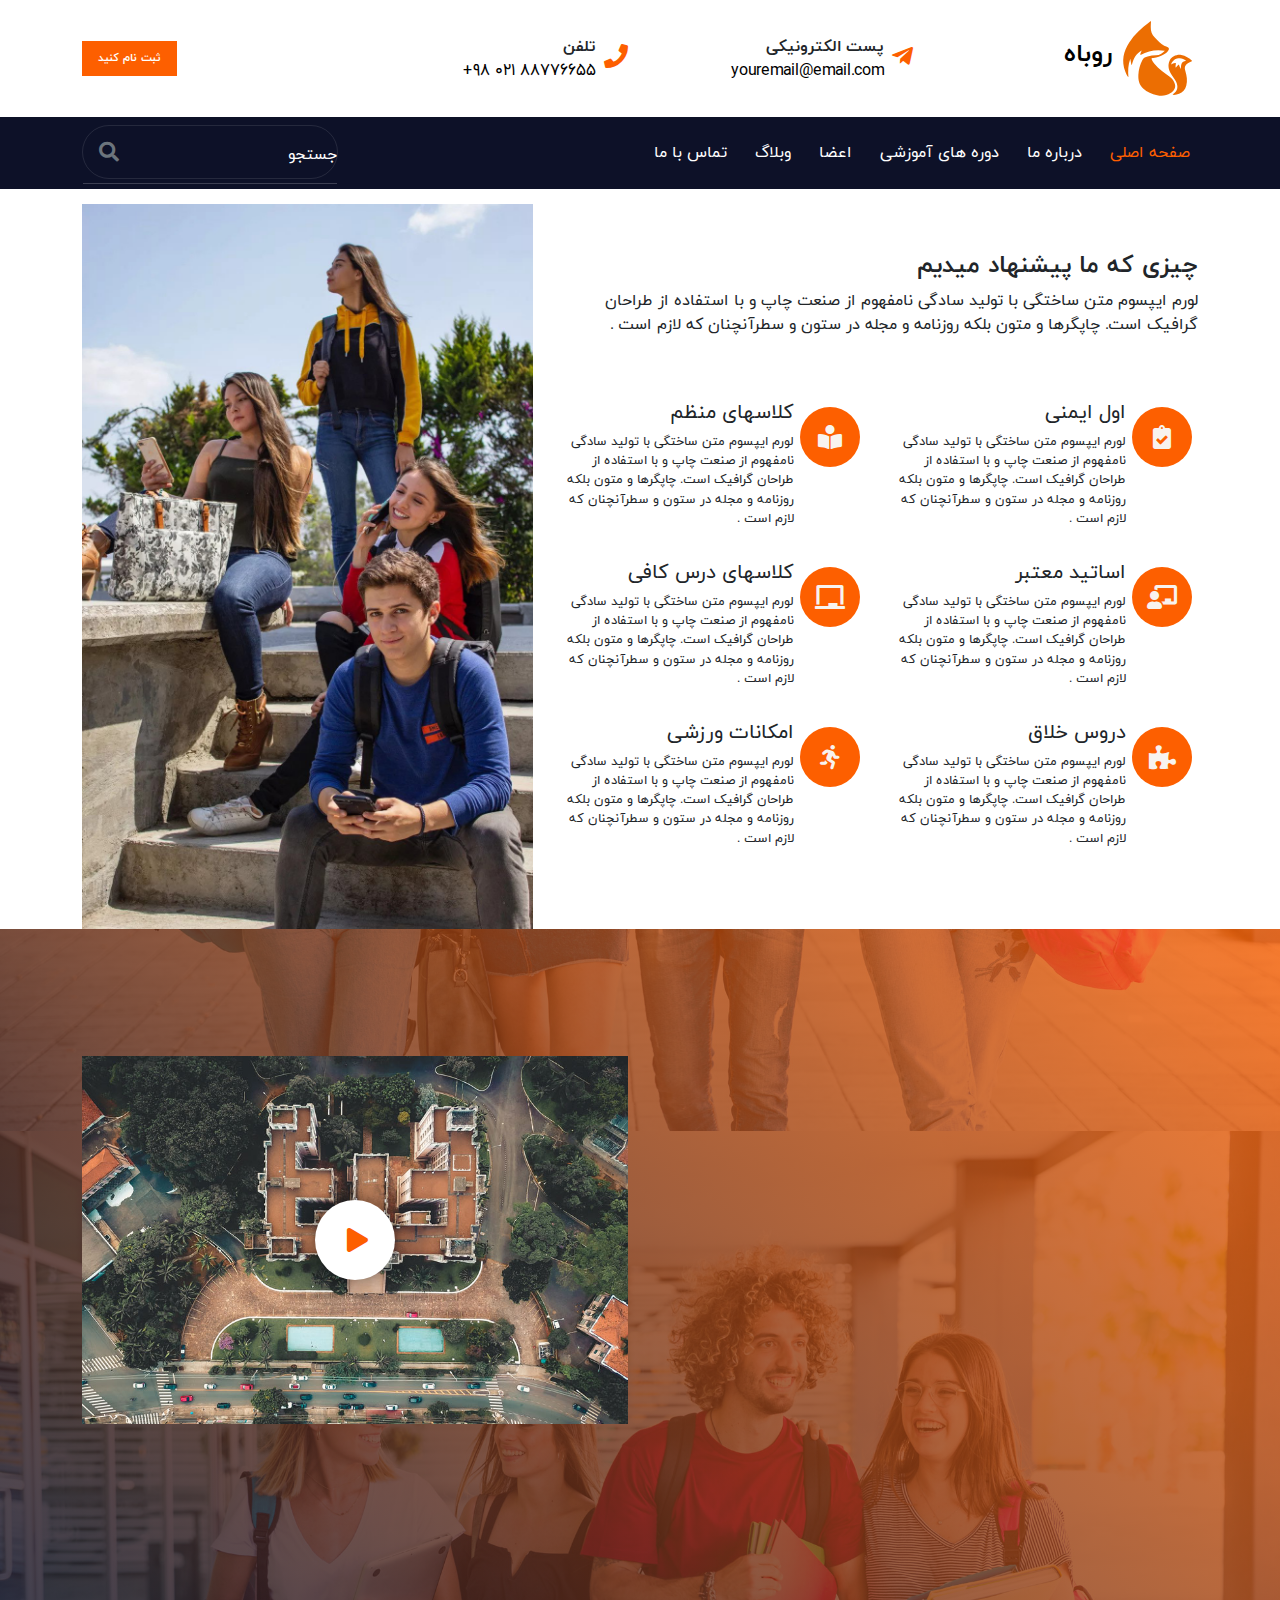
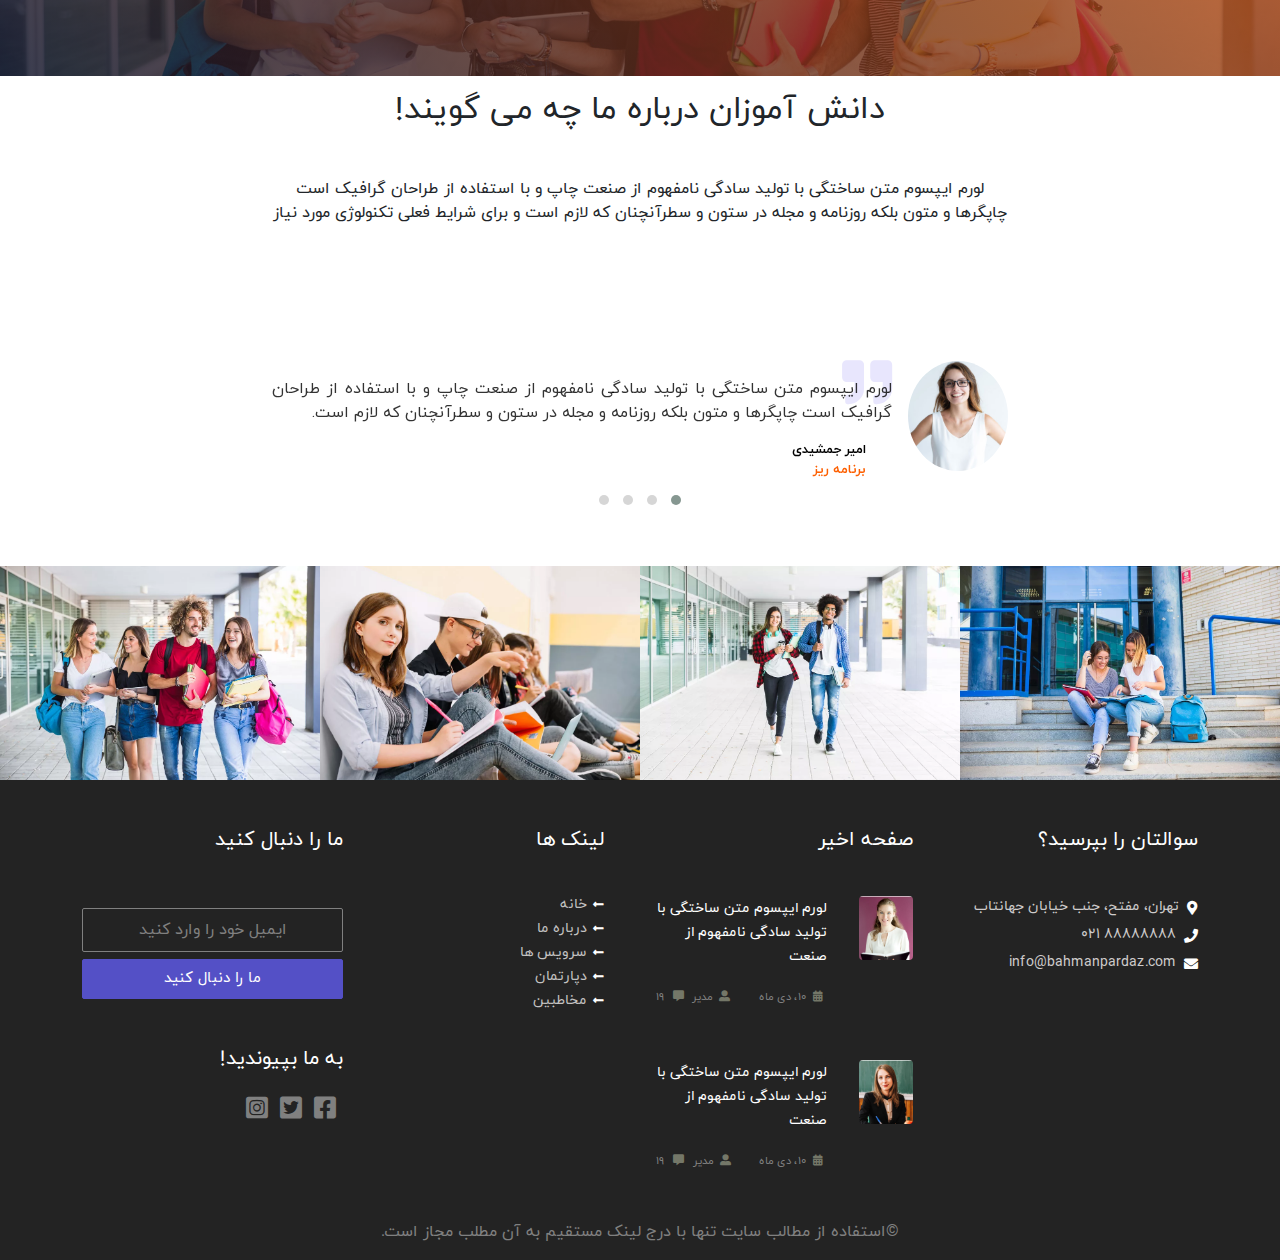
==== about.html @ 6e57fccf "add about page file" ====
<!DOCTYPE html>
<html lang="fa" dir="rtl">
<head>
    <meta charset="UTF-8"/>
    <meta name="viewport"
          content="width=device-width, user-scalable=no, initial-scale=1.0, maximum-scale=1.0, minimum-scale=1.0"/>
    <meta http-equiv="X-UA-Compatible" content="ie=edge"/>
    <link rel="stylesheet" href="libraries/bootstrap-5.0.0-beta3-dist/css/bootstrap.rtl.min.css"/>
    <link rel="stylesheet" href="libraries/OwlCarousel2-2.3.4/docs/assets/owlcarousel/assets/owl.carousel.min.css">
    <link rel="stylesheet" href="libraries/OwlCarousel2-2.3.4/docs/assets/owlcarousel/assets/owl.theme.default.min.css">
    <link rel="stylesheet" href="libraries/fontawesome-free-5.15.3-web/css/all.min.css"/>
    <link rel="stylesheet" href="libraries/slick-1.8.1/slick/slick.css"/>
    <link rel="stylesheet" href="libraries/slick-1.8.1/slick/slick-theme.css"/>
    <link rel="stylesheet" href="css/pages/default-style.css"/>
    <link rel="stylesheet" href="css/pages/front-page-style.css"/>

    <title>قالب روباه</title>
</head>
<body>
    <!--header section-->
<header class="header-section">
    <div class="container-md">
        <div class="row align-items-center">
            <div class="col-lg-3 my-3">
                <div class="site-logo">
                    <a href="#"><img src="img/header/logo.svg" alt="روباه" width="80px" height="80px"/>
                        <span>روباه</span>
                    </a>
                </div>
            </div>
            <div class="col-sm-4 col-lg-3 my-1 my-sm-3">
                <div class="email-address">
                    <div class="d-flex align-items-center">
                        <div class="item-icon">
                            <i class="fab fa-telegram-plane"></i>
                        </div>
                        <div class="item-text ms-2">
                            <div class="title">پست الکترونیکی</div>
                            <div class="link">
                                <a href="mailto: youremail@email.com">youremail@email.com</a>
                            </div>
                        </div>
                    </div>
                </div>
            </div>
            <div class="col-sm-4 col-lg-3 my-1 my-sm-3">
                <div class="phone-number">
                    <div class="d-flex align-items-center">
                        <div class="item-icon"><i class="fas fa-phone"></i></div>
                        <div class="item-text ms-2">
                            <div class="title">تلفن</div>
                            <div class="link">
                                <a href="tel:+9802188776655">+98 021 88776655</a>
                            </div>
                        </div>
                    </div>
                </div>
            </div>
            <div class="col-sm-4 col-lg-3 my-2 text-end">
                <a href="#" class="login-btn d-inline-block">ثبت نام کنید</a>
            </div>
        </div>
    </div>
</header>
<!--navbar section-->
<section class="nav-bg">
    <nav class="navbar navbar-expand-lg navbar-dark py-3">
        <div class="container-md menu-wrapper">
            <button class="navbar-toggler" type="button" data-bs-toggle="collapse"
                    data-bs-target="#navbarSupportedContent" aria-controls="navbarSupportedContent"
                    aria-expanded="false" aria-label="Toggle navigation">
                <span class="navbar-toggler-icon"></span>
            </button>
            <div class="collapse navbar-collapse" id="navbarSupportedContent">
                <ul class="navbar-nav me-auto">
                    <li class="nav-item">
                        <a href="#" class="nav-link active">صفحه اصلی</a>
                    </li>
                    <li class="nav-item">
                        <a href="#" class="nav-link">درباره ما</a>
                    </li>
                    <li class="nav-item">
                        <a href="#" class="nav-link">دوره های آموزشی</a>
                    </li>
                    <li class="nav-item">
                        <a href="#" class="nav-link">اعضا</a>
                    </li>
                    <li class="nav-item">
                        <a href="#" class="nav-link">وبلاگ</a>
                    </li>
                    <li class="nav-item">
                        <a href="#" class="nav-link">تماس با ما</a>
                    </li>
                </ul>
            </div>
            <form action="#" class="form-box">
                <div class="d-flex">
                    <input type="search" placeholder="جستجو" class="form-control box"/>
                    <button type="submit" class="form-control btn-box">
                        <span class="fa fa-search text-muted"></span>
                    </button>
                </div>
            </form>
        </div>
    </nav>
</section>
<!--Offer section-->
<section class="container offer-section">
    <div class="row">
        <div class="col-md-7 order-1 order-md-0 d-flex flex-column justify-content-center">
            <div class="offer-detail my-5">
                <h2 class="title">چیزی که ما پیشنهاد میدیم</h2>
                <p class="text">
                    لورم ایپسوم متن ساختگی با تولید سادگی نامفهوم از صنعت چاپ و با استفاده از طراحان گرافیک است.
                    چاپگرها
                    و متون بلکه روزنامه و مجله در ستون و سطرآنچنان که لازم است .
                </p>
            </div>
            <div class="row mb-5">
                <div class="col-lg-6 mb-3">
                    <div class="offer-item d-flex">
                        <div class="
                    item-icon
                    rounded-circle
                    d-flex
                    justify-content-center
                    align-items-center
                  ">
                            <i class="fas fa-clipboard-check"></i>
                        </div>
                        <div class="text">
                            <h5 class="title">اول ایمنی</h5>
                            <p class="abstract">
                                لورم ایپسوم متن ساختگی با تولید سادگی نامفهوم از صنعت چاپ و با استفاده از طراحان
                                گرافیک
                                است. چاپگرها و متون بلکه روزنامه و مجله در ستون و سطرآنچنان که لازم است .
                            </p>
                        </div>
                    </div>
                </div>
                <div class="col-lg-6 mb-3">
                    <div class="offer-item d-flex">
                        <div class="
                    item-icon
                    rounded-circle
                    d-flex
                    justify-content-center
                    align-items-center
                  ">
                            <i class="fas fa-book-reader"></i>
                        </div>
                        <div class="text">
                            <h5 class="title"> کلاسهای منظم</h5>
                            <p class="abstract">
                                لورم ایپسوم متن ساختگی با تولید سادگی نامفهوم از صنعت چاپ و با استفاده از طراحان
                                گرافیک
                                است. چاپگرها و متون بلکه روزنامه و مجله در ستون و سطرآنچنان که لازم است .
                            </p>
                        </div>
                    </div>
                </div>
                <div class="col-lg-6 mb-3">
                    <div class="offer-item d-flex">
                        <div class="
                    item-icon
                    rounded-circle
                    d-flex
                    justify-content-center
                    align-items-center
                  ">
                            <i class="fas fa-chalkboard-teacher"></i>
                        </div>
                        <div class="text">
                            <h5 class="title">اساتید معتبر</h5>
                            <p class="abstract">
                                لورم ایپسوم متن ساختگی با تولید سادگی نامفهوم از صنعت چاپ و با استفاده از طراحان
                                گرافیک
                                است. چاپگرها و متون بلکه روزنامه و مجله در ستون و سطرآنچنان که لازم است .
                            </p>
                        </div>
                    </div>
                </div>
                <div class="col-lg-6 mb-3">
                    <div class="offer-item d-flex">
                        <div class="
                    item-icon
                    rounded-circle
                    d-flex
                    justify-content-center
                    align-items-center
                  ">
                            <i class="fas fa-chalkboard"></i>
                        </div>
                        <div class="text">
                            <h5 class="title">کلاسهای درس کافی</h5>
                            <p class="abstract">
                                لورم ایپسوم متن ساختگی با تولید سادگی نامفهوم از صنعت چاپ و با استفاده از طراحان
                                گرافیک
                                است. چاپگرها و متون بلکه روزنامه و مجله در ستون و سطرآنچنان که لازم است .
                            </p>
                        </div>
                    </div>
                </div>
                <div class="col-lg-6 mb-3">
                    <div class="offer-item d-flex">
                        <div class="
                    item-icon
                    rounded-circle
                    d-flex
                    justify-content-center
                    align-items-center
                  ">
                            <i class="fas fa-puzzle-piece"></i>
                        </div>
                        <div class="text">
                            <h5 class="title">دروس خلاق
                            </h5>
                            <p class="abstract">
                                لورم ایپسوم متن ساختگی با تولید سادگی نامفهوم از صنعت چاپ و با استفاده از طراحان
                                گرافیک
                                است. چاپگرها و متون بلکه روزنامه و مجله در ستون و سطرآنچنان که لازم است .
                            </p>
                        </div>
                    </div>
                </div>
                <div class="col-lg-6 mb-3">
                    <div class="offer-item d-flex">
                        <div class="
                    item-icon
                    rounded-circle
                    d-flex
                    justify-content-center
                    align-items-center
                  ">
                            <i class="fas fa-running"></i>
                        </div>
                        <div class="text">
                            <h5 class="title">امکانات ورزشی</h5>
                            <p class="abstract">
                                لورم ایپسوم متن ساختگی با تولید سادگی نامفهوم از صنعت چاپ و با استفاده از طراحان
                                گرافیک
                                است. چاپگرها و متون بلکه روزنامه و مجله در ستون و سطرآنچنان که لازم است .
                            </p>
                        </div>
                    </div>
                </div>
            </div>
        </div>

        <div class="col-md-5">
            <div class="offer-image h-100">
                <img src="./img/offer/img3.jpg">
            </div>
        </div>
    </div>
</section>
<!-- about section -->
<section class="about parallax-box">
    <div class="container">
        <div class="row mb-5 pb-2">
            <div class="col-md-6 right-section pe-lg-5 pt-5 pt-lg-0 animated animatedFadeInUp fadeInUp">
                <h2 class="mb-4">دانشگاه</h2>
                <p>لورم ایپسوم متن ساختگی با تولید سادگی نامفهوم از صنعت چاپ و با استفاده از طراحان گرافیک است.
                    چاپگرها
                    و متون بلکه روزنامه و مجله در ستون و سطرآنچنان که لازم است و برای شرایط فعلی تکنولوژی مورد نیاز
                    و
                    کاربردهای متنوع با هدف بهبود ابزارهای کاربردی می باشد. کتابهای زیادی در شصت و سه درصد گذشته، حال
                    و
                    آینده شناخت فراوان جامعه و متخصصان را می طلبد تا با نرم افزارها شناخت بیشتری را برای طراحان
                    رایانه
                    ای علی الخصوص طراحان خلاقی و فرهنگ پیشرو در زبان فارسی ایجاد کرد.</p>
                <p>لورم ایپسوم متن ساختگی با تولید سادگی نامفهوم از صنعت چاپ و با استفاده از طراحان گرافیک است.
                    چاپگرها
                    و متون بلکه روزنامه و مجله در ستون و سطرآنچنان که لازم است و برای شرایط فعلی تکنولوژی مورد نیاز
                    و
                    کاربردهای متنوع با هدف بهبود ابزارهای کاربردی می باشد.</p>
            </div>
            <div class="col-md-6 d-flex order-first order-md-last">
                <div class="img d-flex align-items-center">
                    <div class="video d-flex justify-content-center">
                        <a href="#" class="icon-video d-flex align-items-center justify-content-center"
                           data-bs-toggle="modal" data-bs-target="#exampleModal">
                            <span class="fas fa-play"></span>
                        </a>
                    </div>
                </div>
            </div>
        </div>
        <div class="row d-md-flex justify-content-center align-items-center counter_box"
             id="counterBox">
            <div class="col-lg-12">
                <div class="row d-md-flex align-items-center justify-content-center">
                    <div
                            class="col-md-3 counter d-flex justify-content-center align-items-center animated animatedFadeInUp fadeInUp">
                        <div>
                            <strong class="number text-center" id='0101'>-</strong>
                            <span class="text text-center">جوایز</span>
                        </div>
                    </div>
                    <div
                            class="col-md-3 counter d-flex justify-content-center align-items-center animated animatedFadeInUp fadeInUp">
                        <div>
                            <strong class="number text-center" id='0102'>-</strong>
                            <span class="text text-center">دوره های آموزشی</span>
                        </div>
                    </div>
                    <div
                            class="col-md-3 counter d-flex justify-content-center align-items-center animated animatedFadeInUp fadeInUp">
                        <div>
                            <strong class="number text-center" id='0103'>-</strong>
                            <span class="text text-center">دانش آموزان</span>
                        </div>
                    </div>
                    <div
                            class="col-md-3 counter d-flex justify-content-center align-items-center animated animatedFadeInUp fadeInUp">
                        <div>
                            <strong class="number text-center" id='0104'>-</strong>
                            <span class="text text-center">استادان معتبر</span>
                        </div>

                    </div>
                </div>
            </div>
        </div>
    </div>
</section>

<div class="modal fade" id="exampleModal" tabindex="-1" aria-labelledby="exampleModalLabel" aria-hidden="true">
    <div class="modal-dialog modal-xl">
        <div class="modal-content">
            <div class="modal-body">
                <button type="button" class="btn-close" data-bs-dismiss="modal" aria-label="Close"></button>
                <video controls width="100%">
                    <source src="img/mov_bbb.mp4" type="video/mp4">
                </video>
            </div>
        </div>
    </div>
</div>
<!-- testimony -->
<section class="mb-5">
    <div class="container">
        <div class="row">
            <div class="col-md-8 offset-md-2 text-center head-section">
                <h2 class="mb-4">دانش آموزان درباره ما چه می گویند!</h2>
                <p>لورم ایپسوم متن ساختگی با تولید سادگی نامفهوم از صنعت چاپ و با استفاده از
                    طراحان گرافیک است چاپگرها و متون بلکه روزنامه و مجله در ستون و سطرآنچنان که لازم است و برای
                    شرایط فعلی تکنولوژی مورد نیاز</p>
            </div>
        </div>
        <div class="row">
            <div class="col-md-12 col-lg-8 offset-lg-2">
                <div class="owl-carousel owl-theme owl-slider">
                    <div class="item-card d-sm-flex">
                        <img src="./img/owl/1.jpg">
                        <div class="text-quote">
                            <i class="fas fa-quote-right"></i>
                            <p>لورم ایپسوم متن ساختگی با تولید سادگی نامفهوم از صنعت چاپ و با استفاده از طراحان
                                گرافیک است چاپگرها و متون بلکه روزنامه و مجله در ستون و سطرآنچنان که لازم است.</p>
                            <div class="testimony">
                                <span class="d-block">امیر جمشیدی</span>
                                <span class="d-block text-color">برنامه ریز</span>
                            </div>
                        </div>
                    </div>
                    <div class="item-card d-sm-flex">
                        <img src="./img/owl/2.jpg">
                        <div class="text-quote">
                            <i class="fas fa-quote-right"></i>
                            <p>لورم ایپسوم متن ساختگی با تولید سادگی نامفهوم از صنعت چاپ و با استفاده از
                                طراحان
                                گرافیک است چاپگرها و متون بلکه روزنامه و مجله در ستون و سطرآنچنان که لازم
                                است.
                            </p>
                            <div class="testimony">
                                <span class="d-block">محمد سیفی</span>
                                <span class="d-block text-color">مهندس </span>
                            </div>

                        </div>
                    </div>
                    <div class="item-card d-sm-flex">
                        <img src="./img/owl/3.jpg">
                        <div class="text-quote">
                            <i class="fas fa-quote-right"></i>
                            <p>لورم ایپسوم متن ساختگی با تولید سادگی نامفهوم از صنعت چاپ و با استفاده از طراحان
                                گرافیک است چاپگرها و متون بلکه روزنامه و مجله در ستون و سطرآنچنان که لازم است.
                            </p>
                            <div class="testimony">
                                <span class="d-block">نعیم احمدیان</span>
                                <span class="d-block text-color">مهندس</span>
                            </div>
                        </div>
                    </div>
                    <div class="item-card d-sm-flex">
                        <img src="./img/owl/4.jpg">
                        <div class="text-quote">
                            <i class="fas fa-quote-right"></i>
                            <p>لورم ایپسوم متن ساختگی با تولید سادگی نامفهوم از صنعت چاپ و با استفاده از طراحان
                                گرافیک است چاپگرها و متون بلکه روزنامه و مجله در ستون و سطرآنچنان که لازم است.
                            </p>
                            <div class="testimony">
                                <span class="d-block">محمد تختکشها</span>
                                <span class="d-block text-color">مدیر</span>
                            </div>
                        </div>
                    </div>
                </div>
            </div>
        </div>
    </div>
</section>
<!-- define gallery -->
<section id="gallery">
    <div class="container-wrap">
        <div class="row gap-image">
            <div class="col-md-3 col-sm-6 gallery"><a href="#"><img src="./img/testimony image/image_1.jpg"></a></div>
            <div class="col-md-3 col-sm-6 gallery"><a href="#"><img src="./img/testimony image/image_2.jpg"></a></div>
            <div class="col-md-3 col-sm-6 gallery"><a href="#"><img src="./img/testimony image/image_3.jpg"></a></div>
            <div class="col-md-3 col-sm-6 gallery"><a href="#"><img src="./img/testimony image/image_4.jpg"></a></div>
        </div>
    </div>
</section>
<!-- define footer -->
<footer class="bg-footer">
    <div class="container mt-0">
        <div class="row text-white pt-5">
            <div class="col-md-3">
                <h5 class="footer-section">سوالتان را بپرسید؟</h5>
                <div class="list-group">
                    <ul class="list-unstyled mt-3">
                        <li><a class="color-map" href="#"><i class="fas fa-map-marker-alt"></i>تهران،
                            مفتح، جنب
                            خیابان جهانتاب</a></li>
                        <li><a class="phone-color" href="#"><i class="fas fa-phone "></i>88888888
                            021</a></li>
                        <li><a class="envelope-color" href="#"><i
                                class="fas fa-envelope"></i>info@bahmanpardaz.com</a></li>
                    </ul>
                </div>
            </div>
            <div class="col-md-3">
                <h5 class="footer-section">صفحه اخیر</h5>
                <div class="media mt-3 d-flex">
                    <img class="ml-3 mt-1 rounded" src="./img/owl/3.jpg">
                    <div class="media-body mt-1">
                        <p><a href="#">لورم ایپسوم متن ساختگی با تولید سادگی نامفهوم از صنعت</a>
                        </p>
                        <div class="meta d-flex justify-content-around">
                            <div><a href="#"><span class="calendar"><i
                                    class="fas fa-calendar-alt"></i></span> 10،
                                دی ماه</a></div>
                            <div><a href="#"><span class="user"><i class="fas fa-user-alt"></i></span>
                                مدیر</a>
                            </div>
                            <div><a href="#"><span class="comment"><i
                                    class="fas fa-comment-alt"></i></span>19</a>
                            </div>
                        </div>
                    </div>
                </div>
                <div class="media d-flex mt-5">
                    <img class="ml-3 mt-1 rounded" src="./img/owl/2.jpg">
                    <div class="media-body mt-1">
                        <p><a href="#">لورم ایپسوم متن ساختگی با تولید سادگی نامفهوم از صنعت</a>
                        </p>
                        <div class="meta d-flex justify-content-around">
                            <div class="d-inline"><a href="#"><span class="calendar"><i
                                    class="fas fa-calendar-alt"></i></span> 10، دی ماه</a></div>
                            <div><a href="#"><span class="user"><i class="fas fa-user-alt"></i></span>
                                مدیر</a>
                            </div>
                            <div><a href="#"><span class="comment"><i
                                    class="fas fa-comment-alt"></i></span>19</a>
                            </div>
                        </div>
                    </div>
                </div>
            </div>
            <div class="col-md-3">
                <h5 class="footer-section mx-4">لینک ها</h5>
                <div class="footer-links mx-4 my-2">
                    <ul class="list-unstyled">
                        <li><i class="fas fa-long-arrow-alt-left"></i><a href="#">خانه</a></li>
                        <li><i class="fas fa-long-arrow-alt-left"></i><a href="#">درباره ما</a>
                        </li>
                        <li><i class="fas fa-long-arrow-alt-left"></i><a href="#">سرویس ها</a>
                        </li>
                        <li><i class="fas fa-long-arrow-alt-left"></i><a href="#">دپارتمان</a>
                        </li>
                        <li><i class="fas fa-long-arrow-alt-left"></i><a href="#">مخاطبین</a>
                        </li>
                    </ul>
                </div>
            </div>
            <div class="col-md-3">
                <h5 class="footer-section">ما را دنبال کنید</h5>
                <form>
                    <div class="mb-3 d-flex">
                        <input type="email" class="form-control mt-3 custom-form"
                               aria-describedby="emailHelp"
                               placeholder="ایمیل خود را وارد کنید">
                    </div>
                    <div class="d-grid gap-2 col-12 mx-auto">
                        <button class="btn btn-primary subscribe" type="button">ما را دنبال
                            کنید
                        </button>
                    </div>
                </form>
                <h5 class="mt-5">به ما بپیوندید!</h5>
                <div class="social mt-4">
                    <span><i class="fab fa-facebook-square"></i></span>
                    <span><i class="fab fa-twitter-square"></i></span>
                    <span><i class="fab fa-instagram-square"></i></span>
                </div>
            </div>
            <p class="copyright mt-5 text-center">&copy;استفاده از مطالب سایت تنها با درج لینک مستقیم به آن مطلب مجاز
                است.</p>
        </div>
    </div>
</footer>




<script src="libraries/jquery-3.6.0.min.js"></script>
<script src="libraries/OwlCarousel2-2.3.4/docs/assets/owlcarousel/owl.carousel.min.js"></script>
<script src="libraries/bootstrap-5.0.0-beta3-dist/js/bootstrap.bundle.min.js"></script>
<script src="js/note.js"></script>
<script src="libraries/slick-1.8.1/slick/slick.min.js"></script>
<script src="js/front-page.js"></script>
<script src="js/counter.js"></script>
<script src="js/parallax.js"></script>
</body>
</html>
---- css/pages/default-style.css ----
@font-face {
    font-family: "iranyekan";
    font-style: normal;
    font-weight: normal;
    src: url('../../fonts/iranyekan/eot/iranyekanwebregularfanum.eot'); /* IE9 Compat Modes */
    src: url('../../fonts/iranyekan/eot/iranyekanwebregularfanum.eot?#iefix') format('embedded-opentype'), /* IE6-IE8 */
    url('../../fonts/iranyekan/woff/iranyekanwebregularfanum.woff') format('woff'), /* Pretty Modern Browsers */
    url('../../fonts/iranyekan/ttf/iranyekanwebregularfanum.ttf')  format('truetype'); /* Safari, Android, iOS */
}

@font-face {
    font-family: "iranyekan";
    font-style: normal;
    font-weight: bold;
    src: url('../../fonts/iranyekan/eot/iranyekanwebboldfanum.eot'); /* IE9 Compat Modes */
    src: url('../../fonts/iranyekan/eot/iranyekanwebboldfanum.eot?#iefix') format('embedded-opentype'), /* IE6-IE8 */
    url('../../fonts/iranyekan/woff/iranyekanwebboldfanum.woff') format('woff'), /* Pretty Modern Browsers */
    url('../../fonts/iranyekan/ttf/iranyekanwebboldfanum.ttf')  format('truetype'); /* Safari, Android, iOS */
}

body {
    font-family: "iranyekan";
    max-width: 3500px;
    margin: 0 auto;
    padding: 0;
}

img{
    max-width: 100%;
    height: auto;
}

a {
    text-decoration: none;
}
---- css/pages/front-page-style.css ----
@import "../component/header-style.css";
@import "../component/main-menu.css";
@import "../component/slider-style.css";
@import "../component/category-box.css";
@import "../component/offer.css";
@import "../component/courses.css";
@import "../component/blog-section.css";
@import "../component/testimony-section.css";
@import "../component/about.css";
@import "../component/request-quote.css";
@import "../component/footer-page.css";
@import "../component/about-page.css";
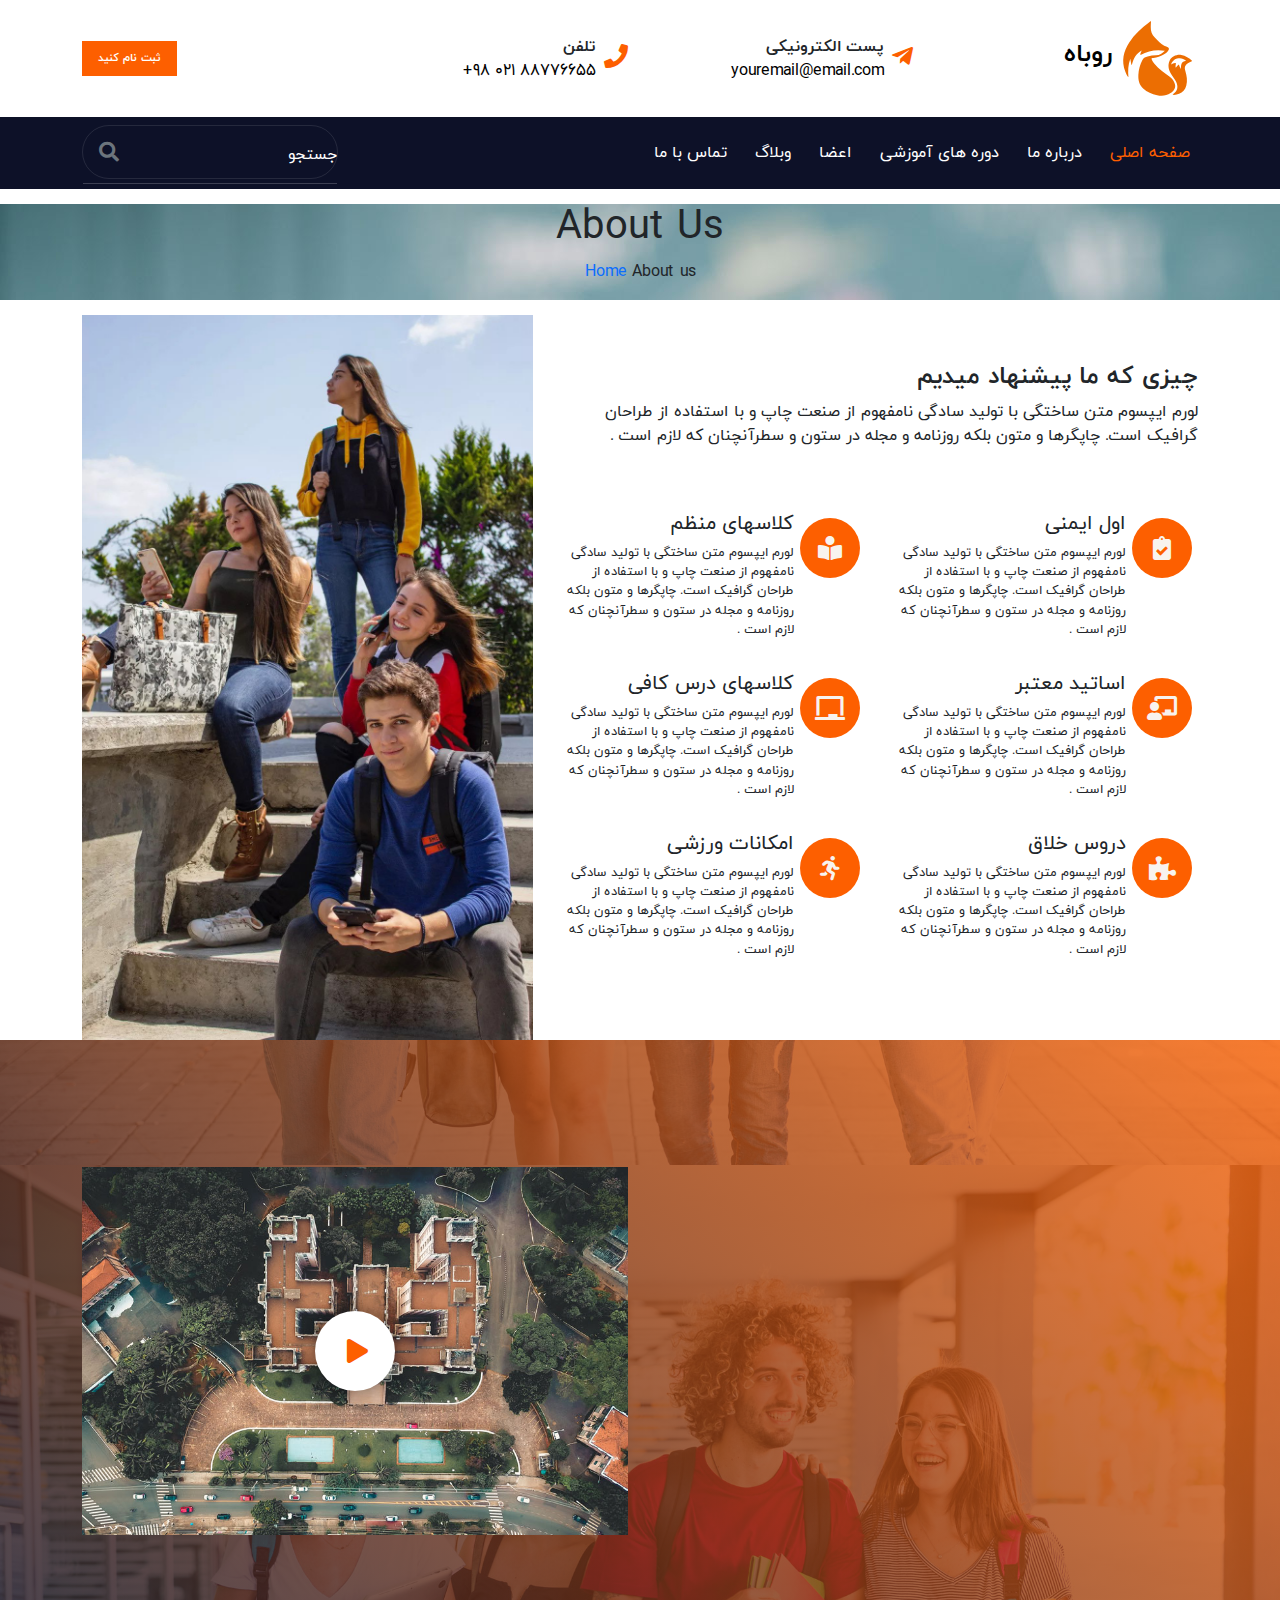
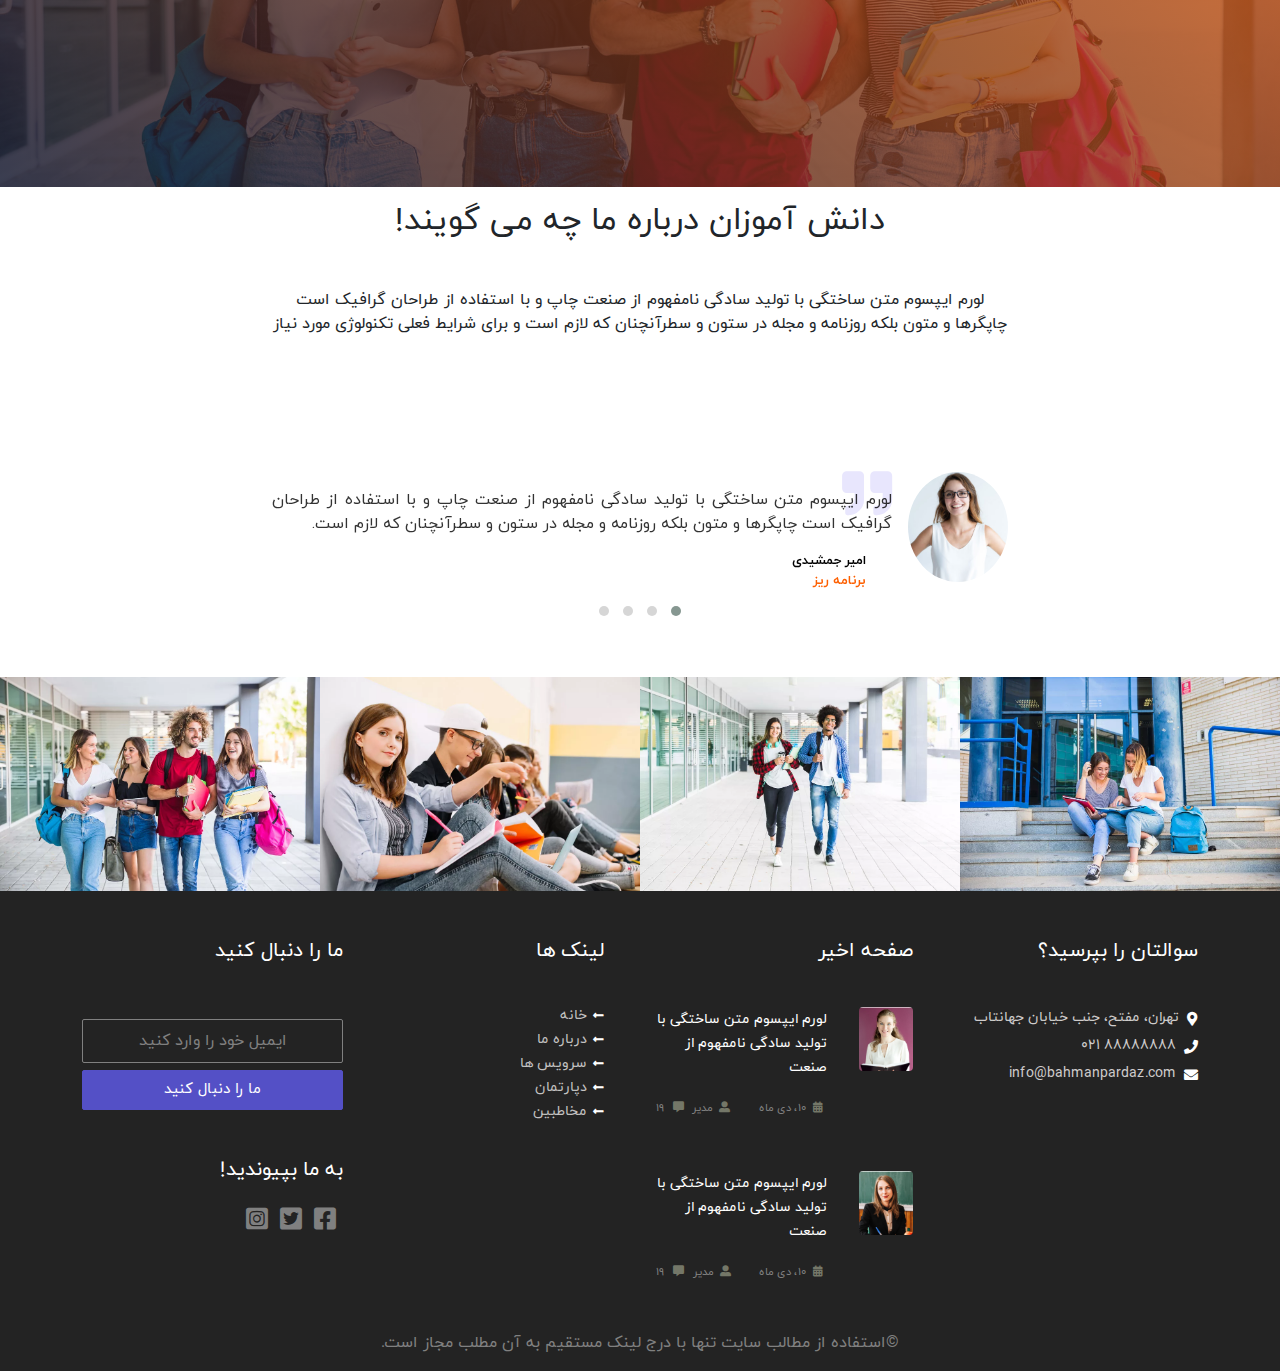
==== commit 122f972e: "edit html file" ====
--- a/about.html
+++ b/about.html
@@ -77,7 +77,7 @@
                         <a href="#" class="nav-link active">صفحه اصلی</a>
                     </li>
                     <li class="nav-item">
-                        <a href="#" class="nav-link">درباره ما</a>
+                        <a href="about.html" target="_blank" class="nav-link">درباره ما</a>
                     </li>
                     <li class="nav-item">
                         <a href="#" class="nav-link">دوره های آموزشی</a>
@@ -104,6 +104,31 @@
         </div>
     </nav>
 </section>
+<!-- define about us -->
+<section class="hero-wrap hero-wrap-2 image-about">
+    <div class="overlay"></div>
+    <div class="container">
+      <div
+        class="row no-gutters slider-text align-items-center justify-content-center"
+      >
+        <div class="col-md-9 ftco-animate text-center">
+          <h1 class="mb-2 bread">About Us</h1>
+          <p class="breadcrumbs">
+            <span class="mr-2">
+              <a href="index.html">
+                Home
+                <i class="ion-ios-arrow-forward"></i>
+              </a>
+            </span>
+            <span>
+              About us
+              <i class="ion-ios-arrow-forward"></i>
+            </span>
+          </p>
+        </div>
+      </div>
+    </div>
+  </section>
 <!--Offer section-->
 <section class="container offer-section">
     <div class="row">
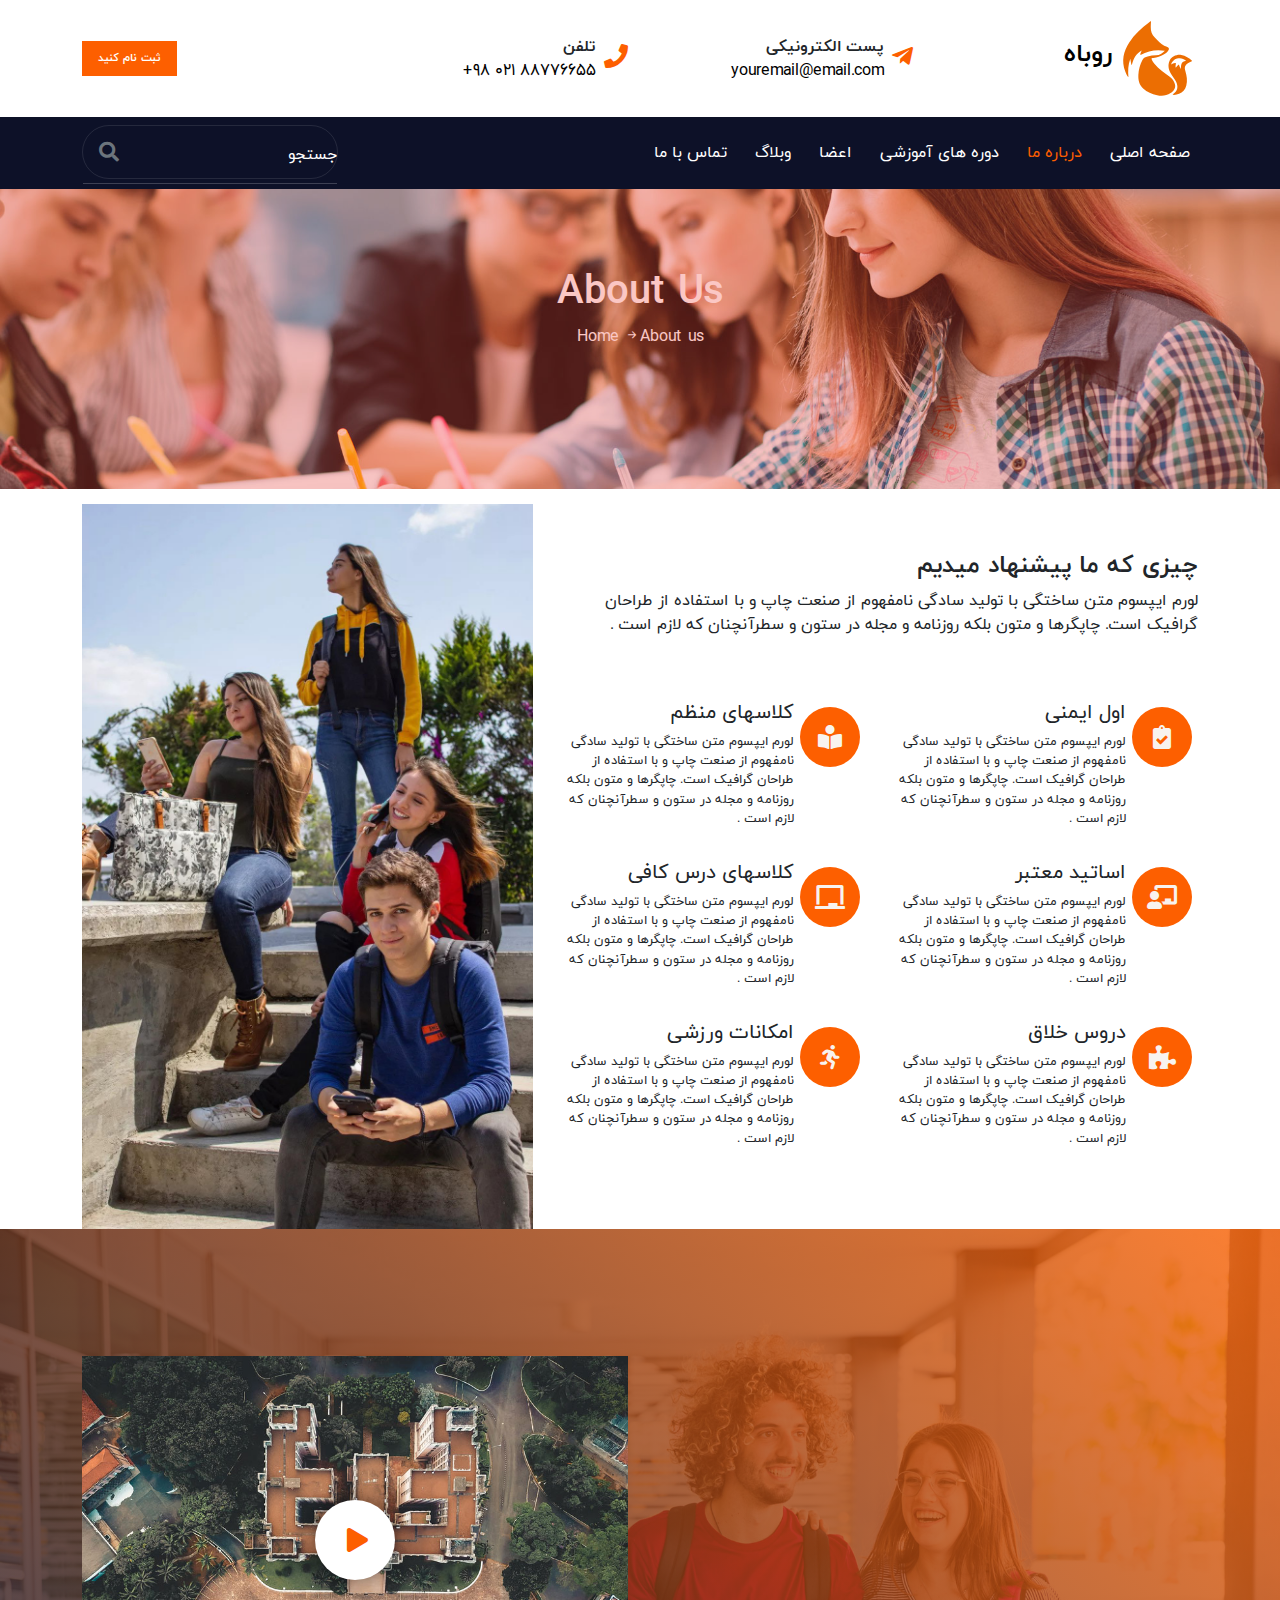
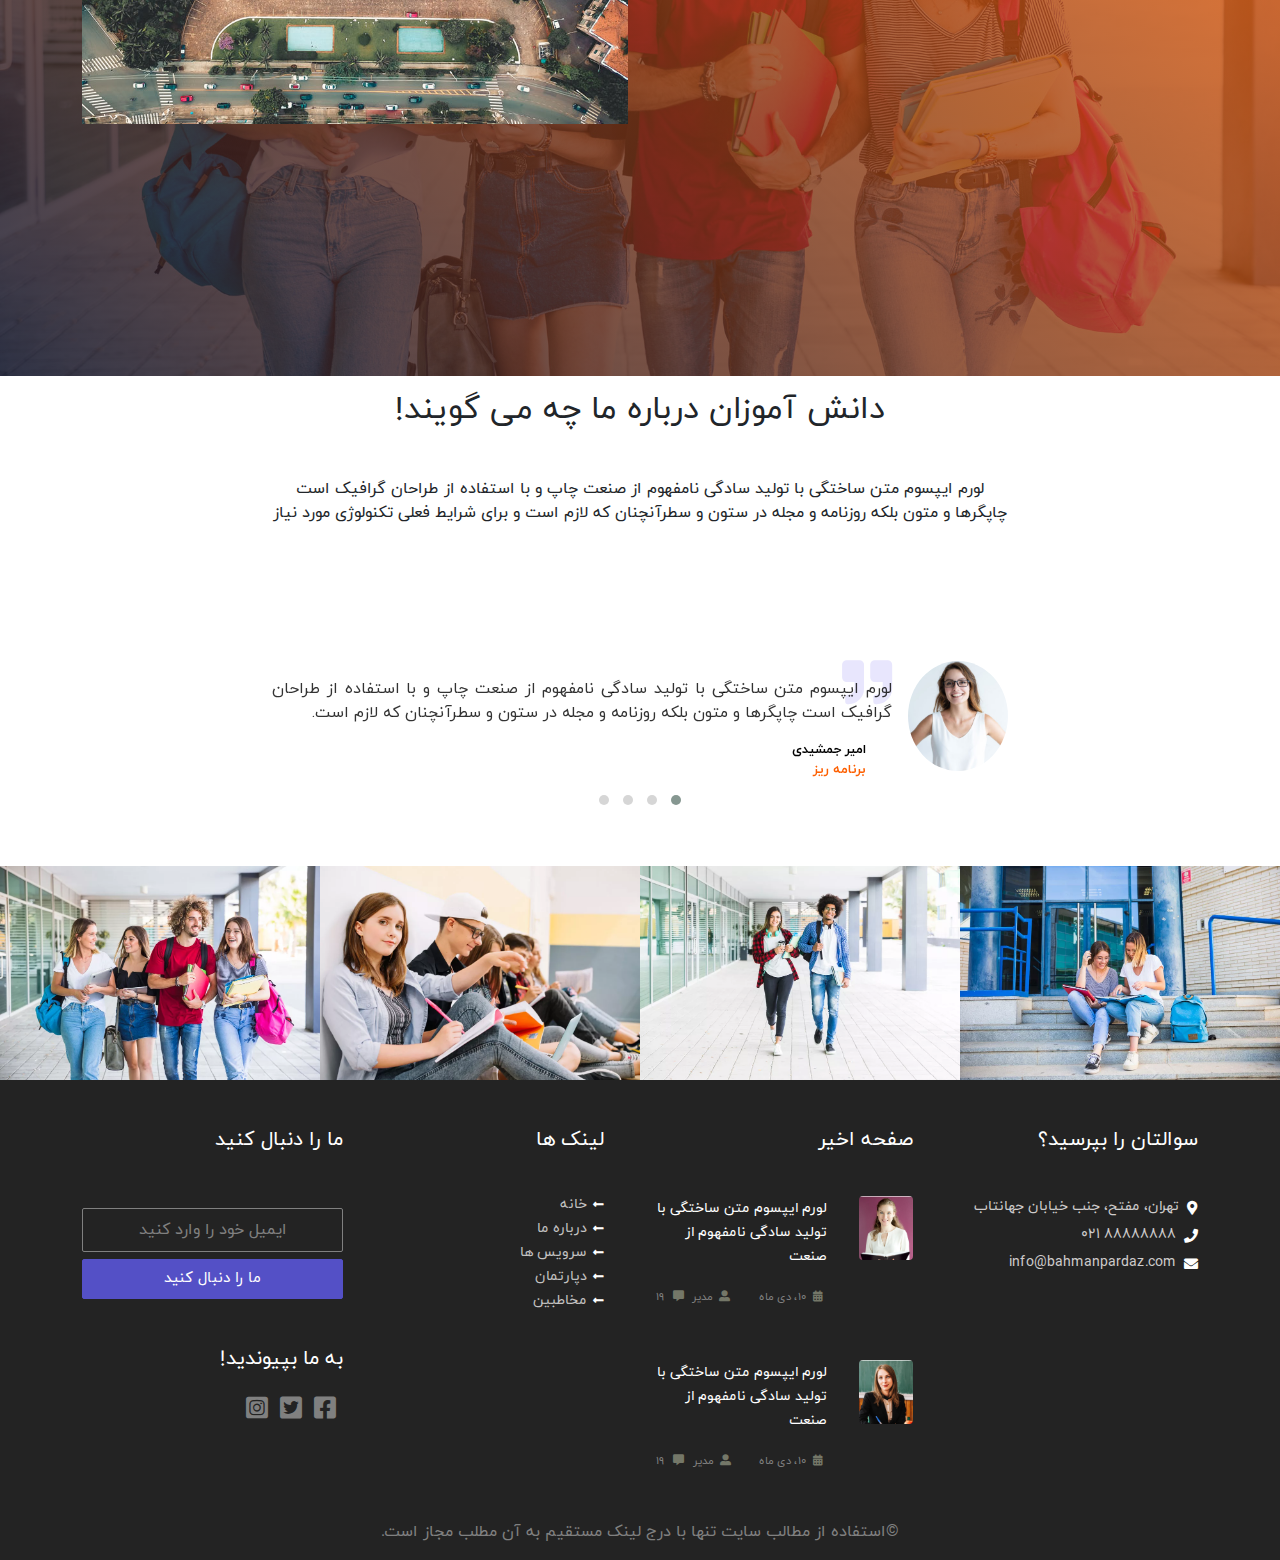
==== commit 775dbbff: "add image for about page" ====
--- a/about.html
+++ b/about.html
@@ -13,7 +13,7 @@
     <link rel="stylesheet" href="libraries/slick-1.8.1/slick/slick-theme.css"/>
     <link rel="stylesheet" href="css/pages/default-style.css"/>
     <link rel="stylesheet" href="css/pages/front-page-style.css"/>
-
+    <link rel="stylesheet" href="https://cdn.jsdelivr.net/npm/bootstrap-icons@1.8.1/font/bootstrap-icons.css">
     <title>قالب روباه</title>
 </head>
 <body>
@@ -74,10 +74,10 @@
             <div class="collapse navbar-collapse" id="navbarSupportedContent">
                 <ul class="navbar-nav me-auto">
                     <li class="nav-item">
-                        <a href="#" class="nav-link active">صفحه اصلی</a>
+                        <a href="#" class="nav-link">صفحه اصلی</a>
                     </li>
                     <li class="nav-item">
-                        <a href="about.html" target="_blank" class="nav-link">درباره ما</a>
+                        <a href="about.html" target="_blank" class="nav-link active">درباره ما</a>
                     </li>
                     <li class="nav-item">
                         <a href="#" class="nav-link">دوره های آموزشی</a>
@@ -105,25 +105,15 @@
     </nav>
 </section>
 <!-- define about us -->
-<section class="hero-wrap hero-wrap-2 image-about">
-    <div class="overlay"></div>
+<section class="hero-wrap hero-wrap-2 position-relative image-about">
+    <div class="overlay position-absolute"></div>
     <div class="container">
-      <div
-        class="row no-gutters slider-text align-items-center justify-content-center"
-      >
-        <div class="col-md-9 ftco-animate text-center">
-          <h1 class="mb-2 bread">About Us</h1>
-          <p class="breadcrumbs">
-            <span class="mr-2">
-              <a href="index.html">
-                Home
-                <i class="ion-ios-arrow-forward"></i>
-              </a>
-            </span>
-            <span>
-              About us
-              <i class="ion-ios-arrow-forward"></i>
-            </span>
+      <div class="row no-gutters align-items-center justify-content-center">
+        <div class="col-md-9 text-center">
+          <h1 class="mb-2 title-about align-middle">About Us</h1>
+          <p class="title-p">
+            <span class="mr-2"><a class="text-white align-Middle" href="index.html"><i class="fa-solid fa-angles-right"></i>Home</a></span>
+            <span class="align-Middle"><i class="bi bi-arrow-right-short"></i>About us</span>
           </p>
         </div>
       </div>
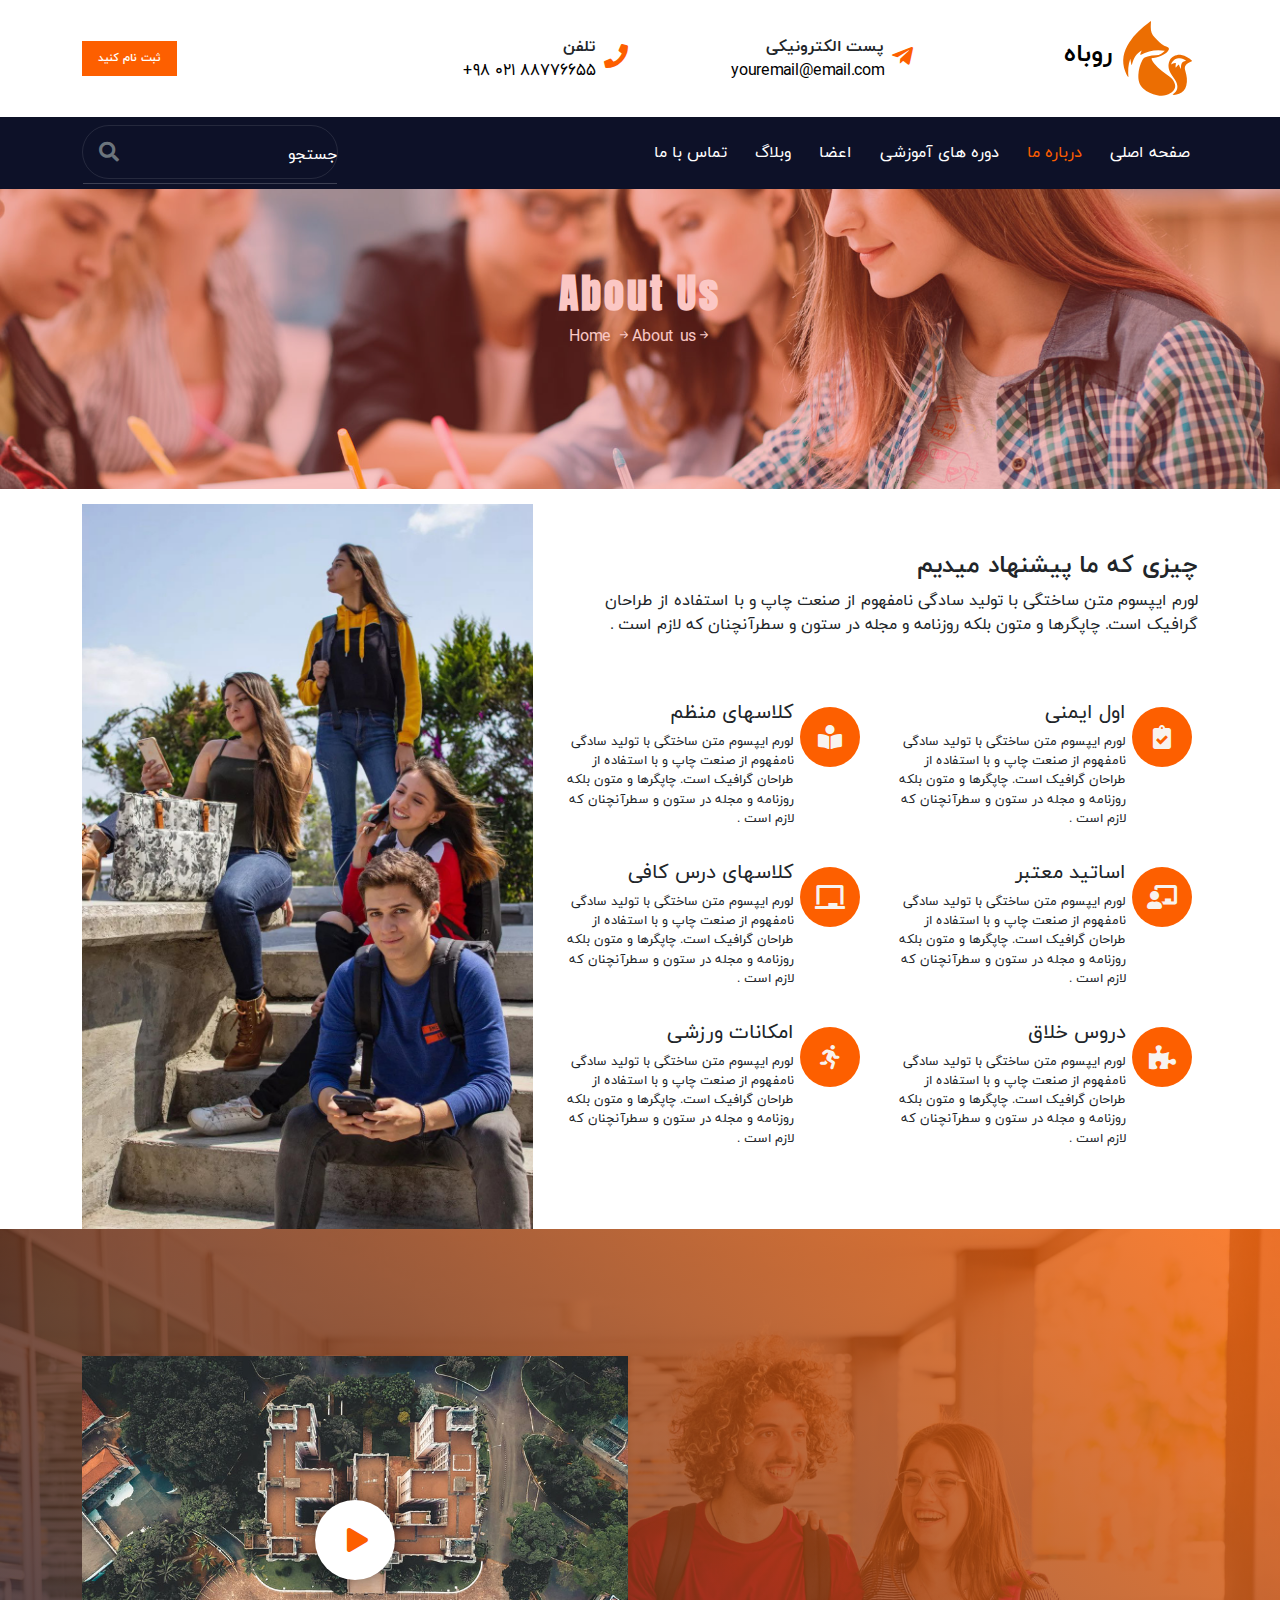
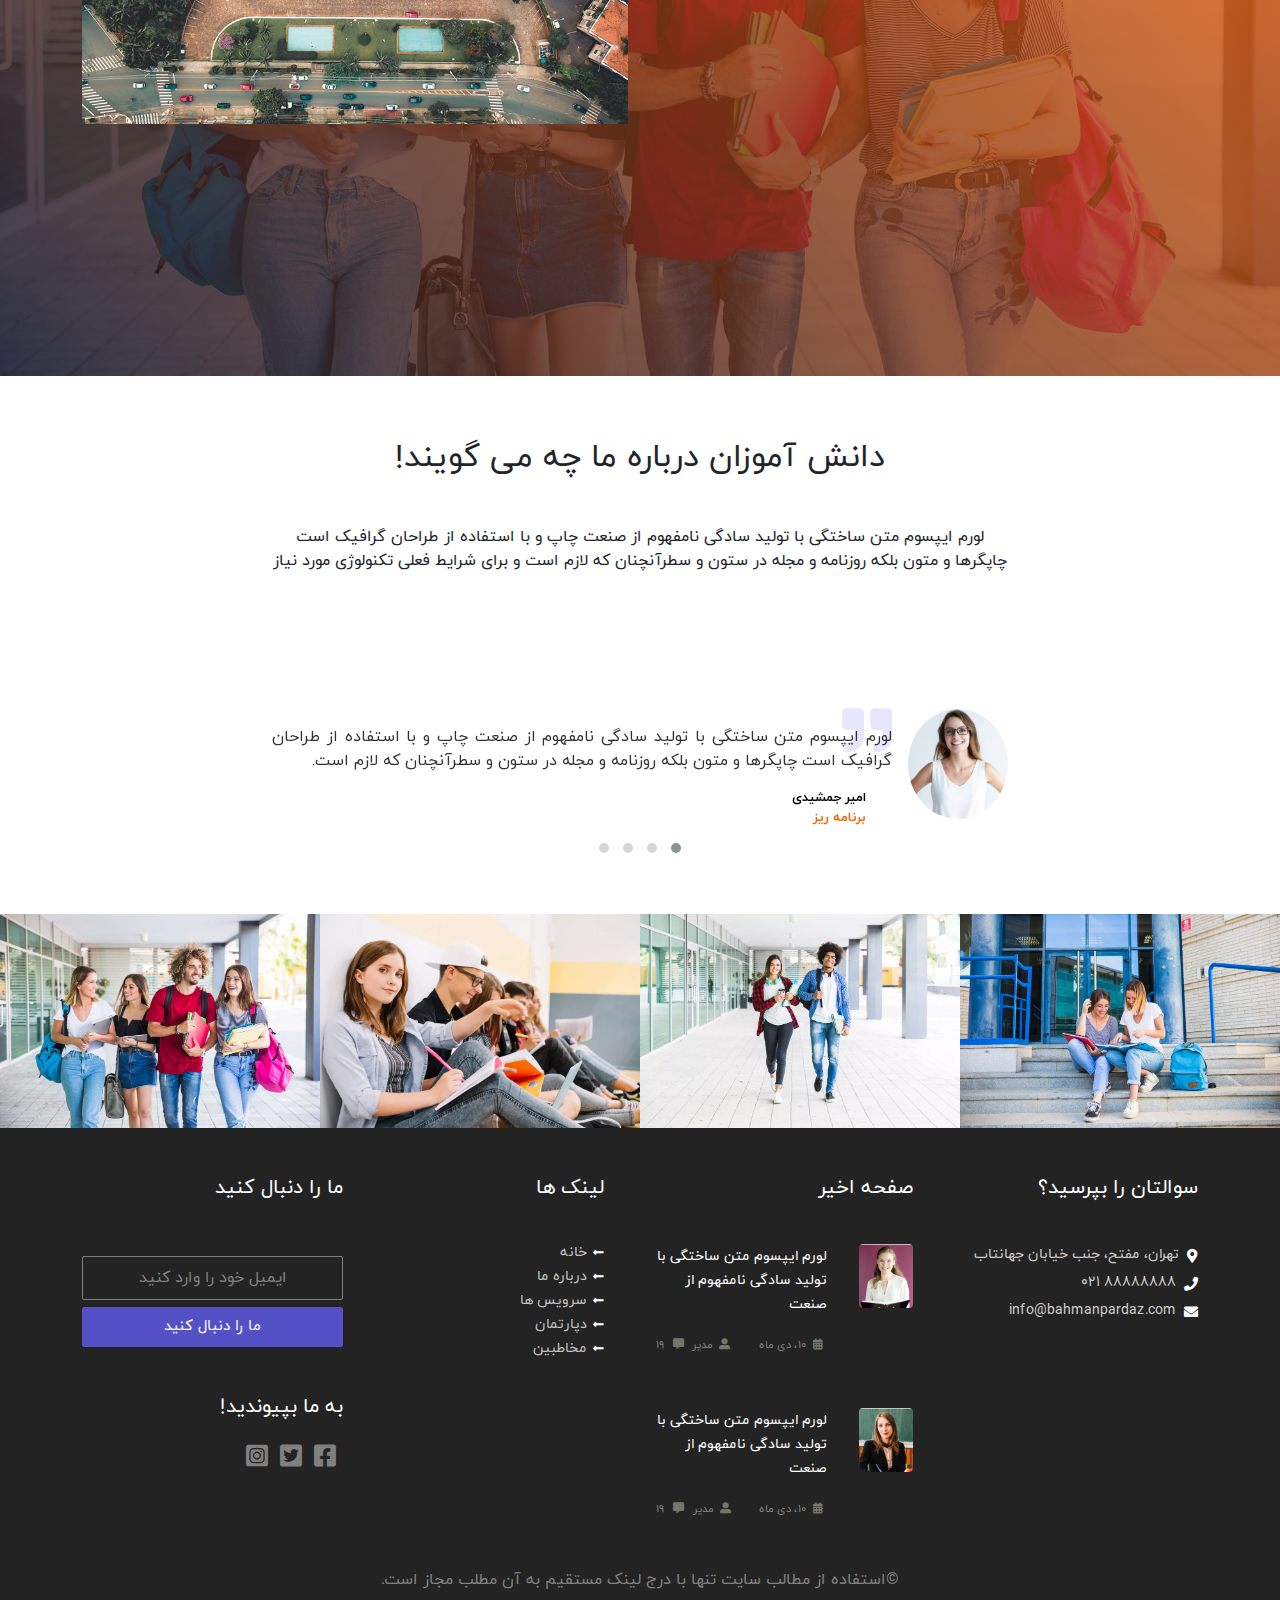
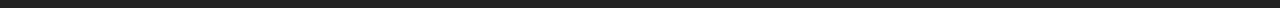
==== commit c32a2b65: "add font to header" ====
--- a/about.html
+++ b/about.html
@@ -112,7 +112,7 @@
         <div class="col-md-9 text-center">
           <h1 class="mb-2 title-about align-middle">About Us</h1>
           <p class="title-p">
-            <span class="mr-2"><a class="text-white align-Middle" href="index.html"><i class="fa-solid fa-angles-right"></i>Home</a></span>
+            <span class="mr-2"><a class="text-white align-Middle" href="index.html"><i class="bi bi-arrow-right-short"></i>Home</a></span>
             <span class="align-Middle"><i class="bi bi-arrow-right-short"></i>About us</span>
           </p>
         </div>
@@ -357,7 +357,7 @@
     <div class="container">
         <div class="row">
             <div class="col-md-8 offset-md-2 text-center head-section">
-                <h2 class="mb-4">دانش آموزان درباره ما چه می گویند!</h2>
+                <h2 class="mb-4 mt-5">دانش آموزان درباره ما چه می گویند!</h2>
                 <p>لورم ایپسوم متن ساختگی با تولید سادگی نامفهوم از صنعت چاپ و با استفاده از
                     طراحان گرافیک است چاپگرها و متون بلکه روزنامه و مجله در ستون و سطرآنچنان که لازم است و برای
                     شرایط فعلی تکنولوژی مورد نیاز</p>
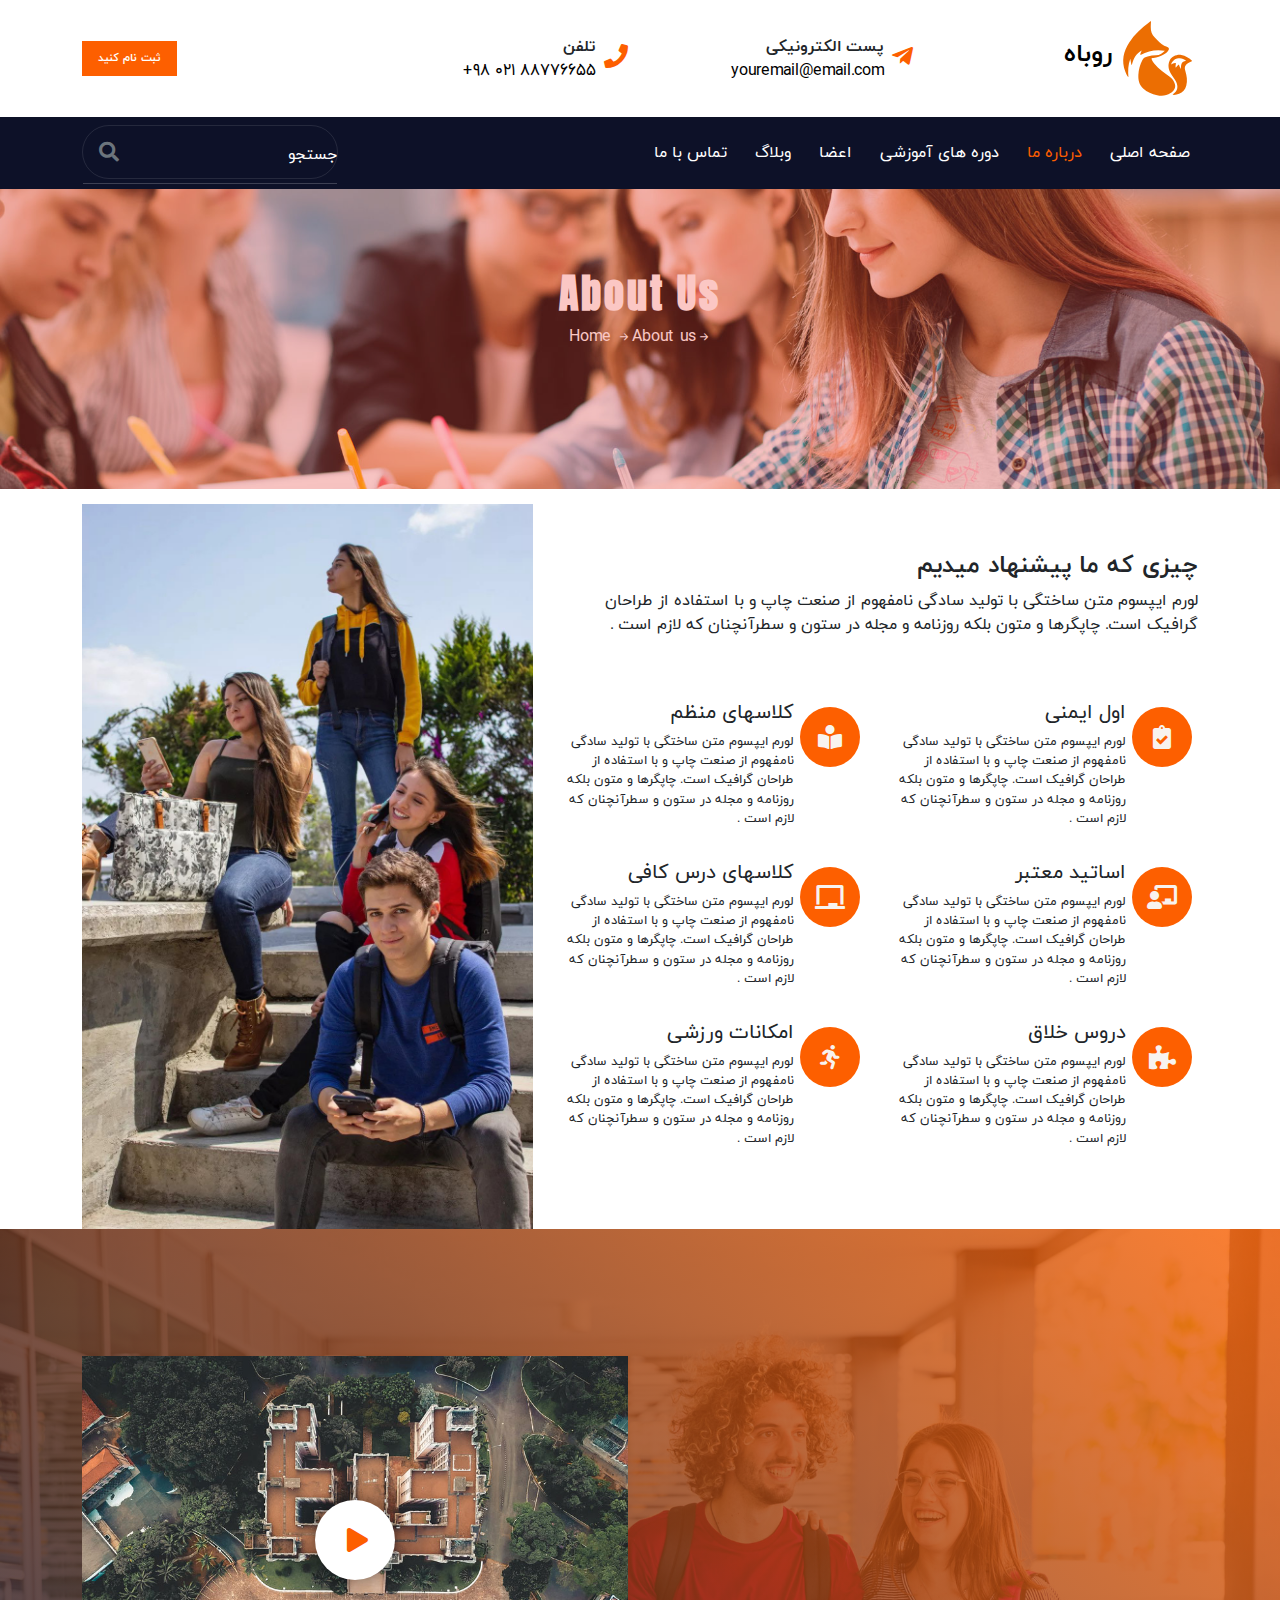
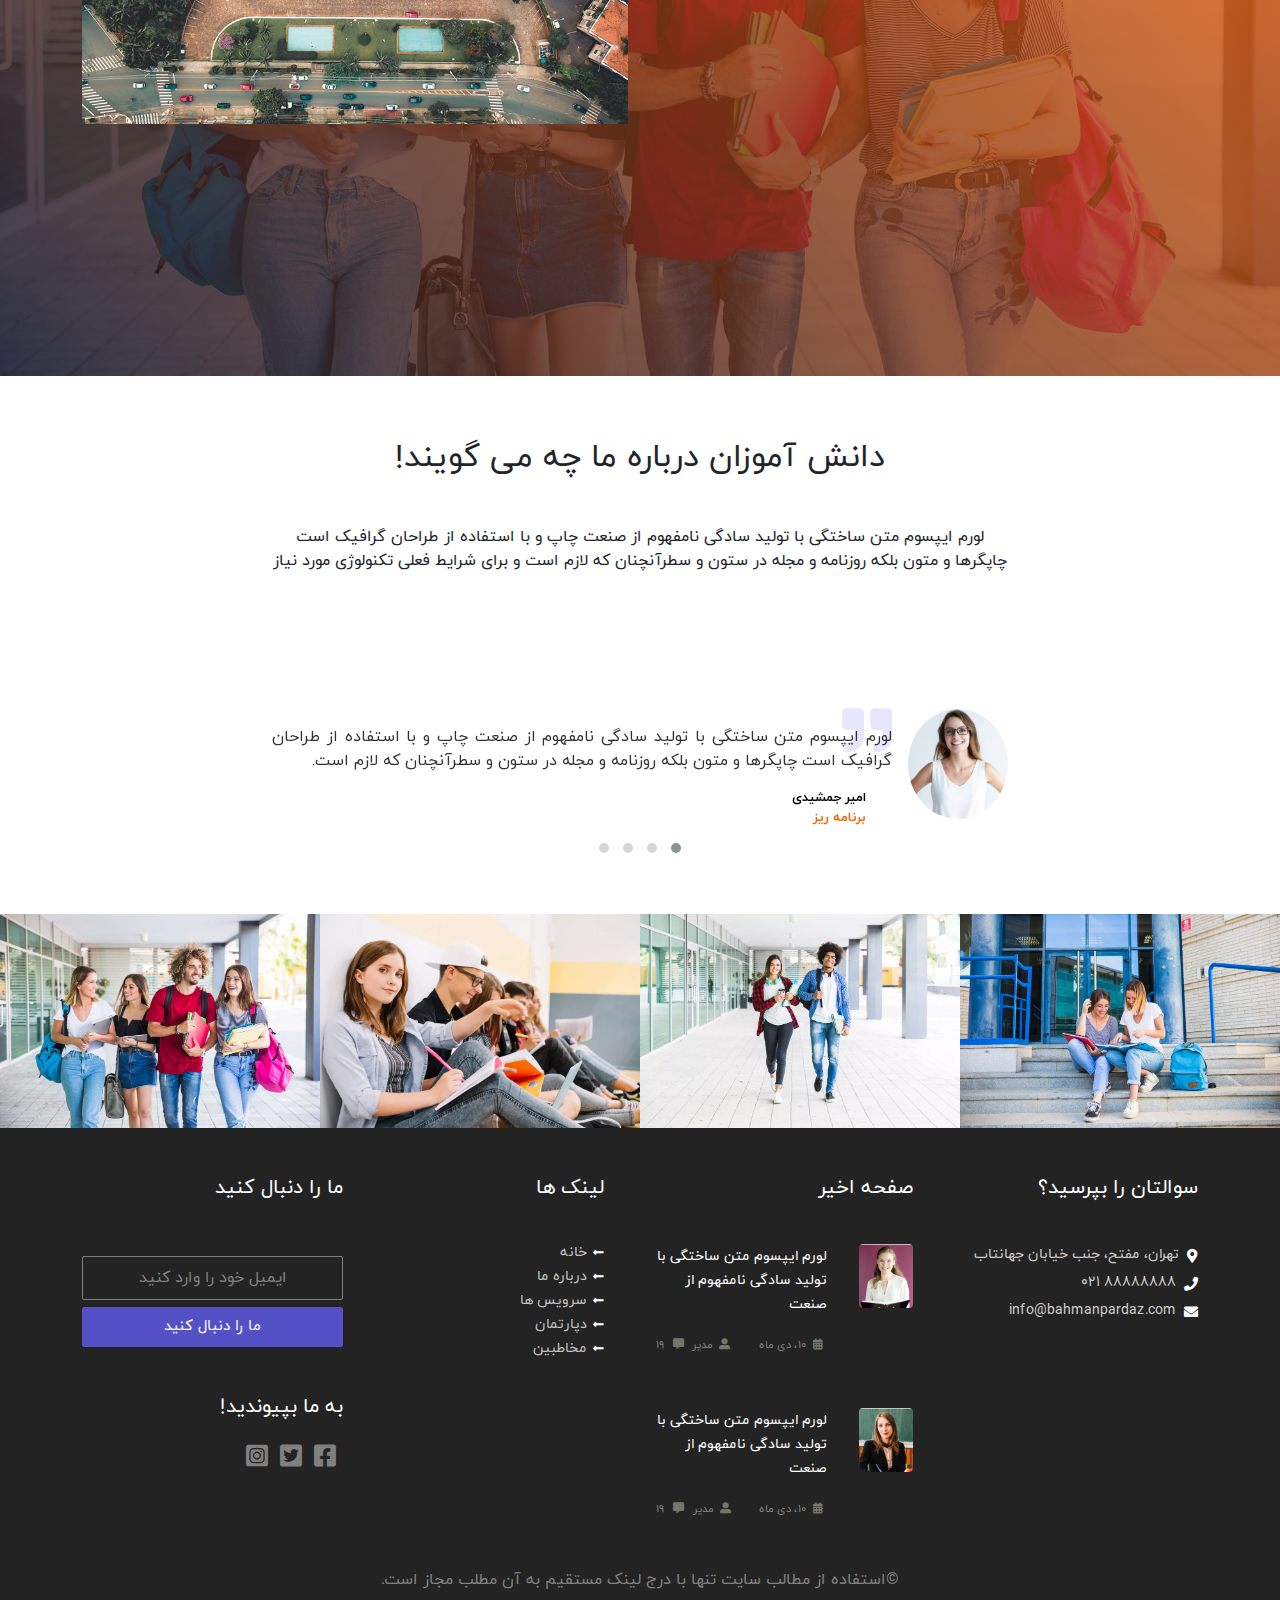
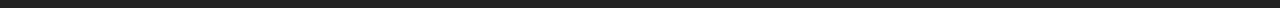
==== commit 27b6cab8: "edit final" ====
--- a/about.html
+++ b/about.html
@@ -74,10 +74,10 @@
             <div class="collapse navbar-collapse" id="navbarSupportedContent">
                 <ul class="navbar-nav me-auto">
                     <li class="nav-item">
-                        <a href="#" class="nav-link">صفحه اصلی</a>
+                        <a href="index.html" class="nav-link">صفحه اصلی</a>
                     </li>
                     <li class="nav-item">
-                        <a href="about.html" target="_blank" class="nav-link active">درباره ما</a>
+                        <a href="about.html" class="nav-link active">درباره ما</a>
                     </li>
                     <li class="nav-item">
                         <a href="#" class="nav-link">دوره های آموزشی</a>
@@ -112,8 +112,8 @@
         <div class="col-md-9 text-center">
           <h1 class="mb-2 title-about align-middle">About Us</h1>
           <p class="title-p">
-            <span class="mr-2"><a class="text-white align-Middle" href="index.html"><i class="bi bi-arrow-right-short"></i>Home</a></span>
-            <span class="align-Middle"><i class="bi bi-arrow-right-short"></i>About us</span>
+            <span class="mr-2"><a class="text-white align-Middle" href="index.html"><i class="bi bi-arrow-right-short align-middle"></i>Home</a></span>
+            <span class="align-Middle"><i class="bi bi-arrow-right-short align-middle"></i>About us</span>
           </p>
         </div>
       </div>
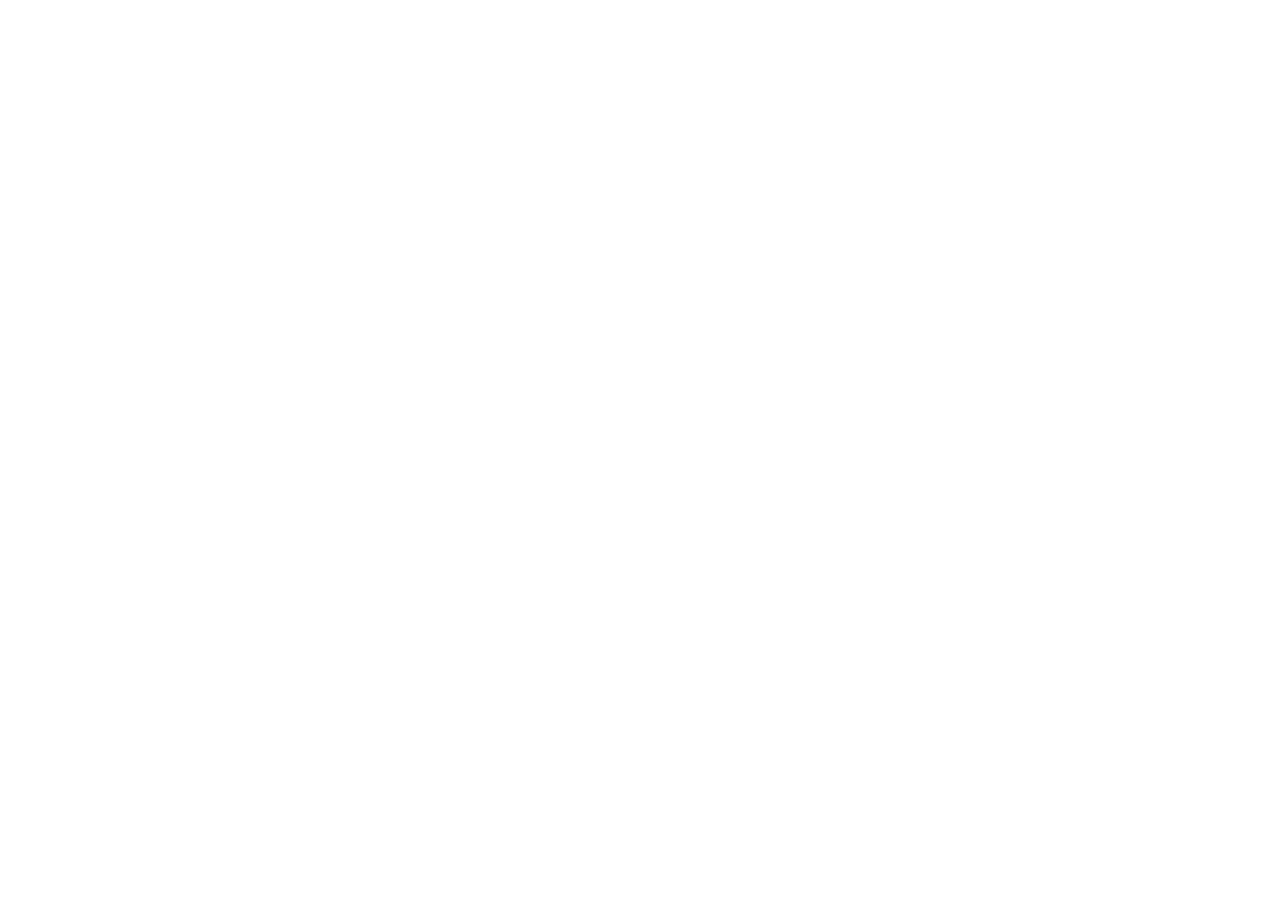
==== commit d4b94243: "Merge branch 'develop' of https://github.com/theme-makers/fox-theme into develop" ====
--- a/about.html
+++ b/about.html
@@ -13,527 +13,10 @@
     <link rel="stylesheet" href="libraries/slick-1.8.1/slick/slick-theme.css"/>
     <link rel="stylesheet" href="css/pages/default-style.css"/>
     <link rel="stylesheet" href="css/pages/front-page-style.css"/>
-    <link rel="stylesheet" href="https://cdn.jsdelivr.net/npm/bootstrap-icons@1.8.1/font/bootstrap-icons.css">
+
     <title>قالب روباه</title>
 </head>
 <body>
-    <!--header section-->
-<header class="header-section">
-    <div class="container-md">
-        <div class="row align-items-center">
-            <div class="col-lg-3 my-3">
-                <div class="site-logo">
-                    <a href="#"><img src="img/header/logo.svg" alt="روباه" width="80px" height="80px"/>
-                        <span>روباه</span>
-                    </a>
-                </div>
-            </div>
-            <div class="col-sm-4 col-lg-3 my-1 my-sm-3">
-                <div class="email-address">
-                    <div class="d-flex align-items-center">
-                        <div class="item-icon">
-                            <i class="fab fa-telegram-plane"></i>
-                        </div>
-                        <div class="item-text ms-2">
-                            <div class="title">پست الکترونیکی</div>
-                            <div class="link">
-                                <a href="mailto: youremail@email.com">youremail@email.com</a>
-                            </div>
-                        </div>
-                    </div>
-                </div>
-            </div>
-            <div class="col-sm-4 col-lg-3 my-1 my-sm-3">
-                <div class="phone-number">
-                    <div class="d-flex align-items-center">
-                        <div class="item-icon"><i class="fas fa-phone"></i></div>
-                        <div class="item-text ms-2">
-                            <div class="title">تلفن</div>
-                            <div class="link">
-                                <a href="tel:+9802188776655">+98 021 88776655</a>
-                            </div>
-                        </div>
-                    </div>
-                </div>
-            </div>
-            <div class="col-sm-4 col-lg-3 my-2 text-end">
-                <a href="#" class="login-btn d-inline-block">ثبت نام کنید</a>
-            </div>
-        </div>
-    </div>
-</header>
-<!--navbar section-->
-<section class="nav-bg">
-    <nav class="navbar navbar-expand-lg navbar-dark py-3">
-        <div class="container-md menu-wrapper">
-            <button class="navbar-toggler" type="button" data-bs-toggle="collapse"
-                    data-bs-target="#navbarSupportedContent" aria-controls="navbarSupportedContent"
-                    aria-expanded="false" aria-label="Toggle navigation">
-                <span class="navbar-toggler-icon"></span>
-            </button>
-            <div class="collapse navbar-collapse" id="navbarSupportedContent">
-                <ul class="navbar-nav me-auto">
-                    <li class="nav-item">
-                        <a href="index.html" class="nav-link">صفحه اصلی</a>
-                    </li>
-                    <li class="nav-item">
-                        <a href="about.html" class="nav-link active">درباره ما</a>
-                    </li>
-                    <li class="nav-item">
-                        <a href="#" class="nav-link">دوره های آموزشی</a>
-                    </li>
-                    <li class="nav-item">
-                        <a href="#" class="nav-link">اعضا</a>
-                    </li>
-                    <li class="nav-item">
-                        <a href="#" class="nav-link">وبلاگ</a>
-                    </li>
-                    <li class="nav-item">
-                        <a href="#" class="nav-link">تماس با ما</a>
-                    </li>
-                </ul>
-            </div>
-            <form action="#" class="form-box">
-                <div class="d-flex">
-                    <input type="search" placeholder="جستجو" class="form-control box"/>
-                    <button type="submit" class="form-control btn-box">
-                        <span class="fa fa-search text-muted"></span>
-                    </button>
-                </div>
-            </form>
-        </div>
-    </nav>
-</section>
-<!-- define about us -->
-<section class="hero-wrap hero-wrap-2 position-relative image-about">
-    <div class="overlay position-absolute"></div>
-    <div class="container">
-      <div class="row no-gutters align-items-center justify-content-center">
-        <div class="col-md-9 text-center">
-          <h1 class="mb-2 title-about align-middle">About Us</h1>
-          <p class="title-p">
-            <span class="mr-2"><a class="text-white align-Middle" href="index.html"><i class="bi bi-arrow-right-short align-middle"></i>Home</a></span>
-            <span class="align-Middle"><i class="bi bi-arrow-right-short align-middle"></i>About us</span>
-          </p>
-        </div>
-      </div>
-    </div>
-  </section>
-<!--Offer section-->
-<section class="container offer-section">
-    <div class="row">
-        <div class="col-md-7 order-1 order-md-0 d-flex flex-column justify-content-center">
-            <div class="offer-detail my-5">
-                <h2 class="title">چیزی که ما پیشنهاد میدیم</h2>
-                <p class="text">
-                    لورم ایپسوم متن ساختگی با تولید سادگی نامفهوم از صنعت چاپ و با استفاده از طراحان گرافیک است.
-                    چاپگرها
-                    و متون بلکه روزنامه و مجله در ستون و سطرآنچنان که لازم است .
-                </p>
-            </div>
-            <div class="row mb-5">
-                <div class="col-lg-6 mb-3">
-                    <div class="offer-item d-flex">
-                        <div class="
-                    item-icon
-                    rounded-circle
-                    d-flex
-                    justify-content-center
-                    align-items-center
-                  ">
-                            <i class="fas fa-clipboard-check"></i>
-                        </div>
-                        <div class="text">
-                            <h5 class="title">اول ایمنی</h5>
-                            <p class="abstract">
-                                لورم ایپسوم متن ساختگی با تولید سادگی نامفهوم از صنعت چاپ و با استفاده از طراحان
-                                گرافیک
-                                است. چاپگرها و متون بلکه روزنامه و مجله در ستون و سطرآنچنان که لازم است .
-                            </p>
-                        </div>
-                    </div>
-                </div>
-                <div class="col-lg-6 mb-3">
-                    <div class="offer-item d-flex">
-                        <div class="
-                    item-icon
-                    rounded-circle
-                    d-flex
-                    justify-content-center
-                    align-items-center
-                  ">
-                            <i class="fas fa-book-reader"></i>
-                        </div>
-                        <div class="text">
-                            <h5 class="title"> کلاسهای منظم</h5>
-                            <p class="abstract">
-                                لورم ایپسوم متن ساختگی با تولید سادگی نامفهوم از صنعت چاپ و با استفاده از طراحان
-                                گرافیک
-                                است. چاپگرها و متون بلکه روزنامه و مجله در ستون و سطرآنچنان که لازم است .
-                            </p>
-                        </div>
-                    </div>
-                </div>
-                <div class="col-lg-6 mb-3">
-                    <div class="offer-item d-flex">
-                        <div class="
-                    item-icon
-                    rounded-circle
-                    d-flex
-                    justify-content-center
-                    align-items-center
-                  ">
-                            <i class="fas fa-chalkboard-teacher"></i>
-                        </div>
-                        <div class="text">
-                            <h5 class="title">اساتید معتبر</h5>
-                            <p class="abstract">
-                                لورم ایپسوم متن ساختگی با تولید سادگی نامفهوم از صنعت چاپ و با استفاده از طراحان
-                                گرافیک
-                                است. چاپگرها و متون بلکه روزنامه و مجله در ستون و سطرآنچنان که لازم است .
-                            </p>
-                        </div>
-                    </div>
-                </div>
-                <div class="col-lg-6 mb-3">
-                    <div class="offer-item d-flex">
-                        <div class="
-                    item-icon
-                    rounded-circle
-                    d-flex
-                    justify-content-center
-                    align-items-center
-                  ">
-                            <i class="fas fa-chalkboard"></i>
-                        </div>
-                        <div class="text">
-                            <h5 class="title">کلاسهای درس کافی</h5>
-                            <p class="abstract">
-                                لورم ایپسوم متن ساختگی با تولید سادگی نامفهوم از صنعت چاپ و با استفاده از طراحان
-                                گرافیک
-                                است. چاپگرها و متون بلکه روزنامه و مجله در ستون و سطرآنچنان که لازم است .
-                            </p>
-                        </div>
-                    </div>
-                </div>
-                <div class="col-lg-6 mb-3">
-                    <div class="offer-item d-flex">
-                        <div class="
-                    item-icon
-                    rounded-circle
-                    d-flex
-                    justify-content-center
-                    align-items-center
-                  ">
-                            <i class="fas fa-puzzle-piece"></i>
-                        </div>
-                        <div class="text">
-                            <h5 class="title">دروس خلاق
-                            </h5>
-                            <p class="abstract">
-                                لورم ایپسوم متن ساختگی با تولید سادگی نامفهوم از صنعت چاپ و با استفاده از طراحان
-                                گرافیک
-                                است. چاپگرها و متون بلکه روزنامه و مجله در ستون و سطرآنچنان که لازم است .
-                            </p>
-                        </div>
-                    </div>
-                </div>
-                <div class="col-lg-6 mb-3">
-                    <div class="offer-item d-flex">
-                        <div class="
-                    item-icon
-                    rounded-circle
-                    d-flex
-                    justify-content-center
-                    align-items-center
-                  ">
-                            <i class="fas fa-running"></i>
-                        </div>
-                        <div class="text">
-                            <h5 class="title">امکانات ورزشی</h5>
-                            <p class="abstract">
-                                لورم ایپسوم متن ساختگی با تولید سادگی نامفهوم از صنعت چاپ و با استفاده از طراحان
-                                گرافیک
-                                است. چاپگرها و متون بلکه روزنامه و مجله در ستون و سطرآنچنان که لازم است .
-                            </p>
-                        </div>
-                    </div>
-                </div>
-            </div>
-        </div>
-
-        <div class="col-md-5">
-            <div class="offer-image h-100">
-                <img src="./img/offer/img3.jpg">
-            </div>
-        </div>
-    </div>
-</section>
-<!-- about section -->
-<section class="about parallax-box">
-    <div class="container">
-        <div class="row mb-5 pb-2">
-            <div class="col-md-6 right-section pe-lg-5 pt-5 pt-lg-0 animated animatedFadeInUp fadeInUp">
-                <h2 class="mb-4">دانشگاه</h2>
-                <p>لورم ایپسوم متن ساختگی با تولید سادگی نامفهوم از صنعت چاپ و با استفاده از طراحان گرافیک است.
-                    چاپگرها
-                    و متون بلکه روزنامه و مجله در ستون و سطرآنچنان که لازم است و برای شرایط فعلی تکنولوژی مورد نیاز
-                    و
-                    کاربردهای متنوع با هدف بهبود ابزارهای کاربردی می باشد. کتابهای زیادی در شصت و سه درصد گذشته، حال
-                    و
-                    آینده شناخت فراوان جامعه و متخصصان را می طلبد تا با نرم افزارها شناخت بیشتری را برای طراحان
-                    رایانه
-                    ای علی الخصوص طراحان خلاقی و فرهنگ پیشرو در زبان فارسی ایجاد کرد.</p>
-                <p>لورم ایپسوم متن ساختگی با تولید سادگی نامفهوم از صنعت چاپ و با استفاده از طراحان گرافیک است.
-                    چاپگرها
-                    و متون بلکه روزنامه و مجله در ستون و سطرآنچنان که لازم است و برای شرایط فعلی تکنولوژی مورد نیاز
-                    و
-                    کاربردهای متنوع با هدف بهبود ابزارهای کاربردی می باشد.</p>
-            </div>
-            <div class="col-md-6 d-flex order-first order-md-last">
-                <div class="img d-flex align-items-center">
-                    <div class="video d-flex justify-content-center">
-                        <a href="#" class="icon-video d-flex align-items-center justify-content-center"
-                           data-bs-toggle="modal" data-bs-target="#exampleModal">
-                            <span class="fas fa-play"></span>
-                        </a>
-                    </div>
-                </div>
-            </div>
-        </div>
-        <div class="row d-md-flex justify-content-center align-items-center counter_box"
-             id="counterBox">
-            <div class="col-lg-12">
-                <div class="row d-md-flex align-items-center justify-content-center">
-                    <div
-                            class="col-md-3 counter d-flex justify-content-center align-items-center animated animatedFadeInUp fadeInUp">
-                        <div>
-                            <strong class="number text-center" id='0101'>-</strong>
-                            <span class="text text-center">جوایز</span>
-                        </div>
-                    </div>
-                    <div
-                            class="col-md-3 counter d-flex justify-content-center align-items-center animated animatedFadeInUp fadeInUp">
-                        <div>
-                            <strong class="number text-center" id='0102'>-</strong>
-                            <span class="text text-center">دوره های آموزشی</span>
-                        </div>
-                    </div>
-                    <div
-                            class="col-md-3 counter d-flex justify-content-center align-items-center animated animatedFadeInUp fadeInUp">
-                        <div>
-                            <strong class="number text-center" id='0103'>-</strong>
-                            <span class="text text-center">دانش آموزان</span>
-                        </div>
-                    </div>
-                    <div
-                            class="col-md-3 counter d-flex justify-content-center align-items-center animated animatedFadeInUp fadeInUp">
-                        <div>
-                            <strong class="number text-center" id='0104'>-</strong>
-                            <span class="text text-center">استادان معتبر</span>
-                        </div>
-
-                    </div>
-                </div>
-            </div>
-        </div>
-    </div>
-</section>
-
-<div class="modal fade" id="exampleModal" tabindex="-1" aria-labelledby="exampleModalLabel" aria-hidden="true">
-    <div class="modal-dialog modal-xl">
-        <div class="modal-content">
-            <div class="modal-body">
-                <button type="button" class="btn-close" data-bs-dismiss="modal" aria-label="Close"></button>
-                <video controls width="100%">
-                    <source src="img/mov_bbb.mp4" type="video/mp4">
-                </video>
-            </div>
-        </div>
-    </div>
-</div>
-<!-- testimony -->
-<section class="mb-5">
-    <div class="container">
-        <div class="row">
-            <div class="col-md-8 offset-md-2 text-center head-section">
-                <h2 class="mb-4 mt-5">دانش آموزان درباره ما چه می گویند!</h2>
-                <p>لورم ایپسوم متن ساختگی با تولید سادگی نامفهوم از صنعت چاپ و با استفاده از
-                    طراحان گرافیک است چاپگرها و متون بلکه روزنامه و مجله در ستون و سطرآنچنان که لازم است و برای
-                    شرایط فعلی تکنولوژی مورد نیاز</p>
-            </div>
-        </div>
-        <div class="row">
-            <div class="col-md-12 col-lg-8 offset-lg-2">
-                <div class="owl-carousel owl-theme owl-slider">
-                    <div class="item-card d-sm-flex">
-                        <img src="./img/owl/1.jpg">
-                        <div class="text-quote">
-                            <i class="fas fa-quote-right"></i>
-                            <p>لورم ایپسوم متن ساختگی با تولید سادگی نامفهوم از صنعت چاپ و با استفاده از طراحان
-                                گرافیک است چاپگرها و متون بلکه روزنامه و مجله در ستون و سطرآنچنان که لازم است.</p>
-                            <div class="testimony">
-                                <span class="d-block">امیر جمشیدی</span>
-                                <span class="d-block text-color">برنامه ریز</span>
-                            </div>
-                        </div>
-                    </div>
-                    <div class="item-card d-sm-flex">
-                        <img src="./img/owl/2.jpg">
-                        <div class="text-quote">
-                            <i class="fas fa-quote-right"></i>
-                            <p>لورم ایپسوم متن ساختگی با تولید سادگی نامفهوم از صنعت چاپ و با استفاده از
-                                طراحان
-                                گرافیک است چاپگرها و متون بلکه روزنامه و مجله در ستون و سطرآنچنان که لازم
-                                است.
-                            </p>
-                            <div class="testimony">
-                                <span class="d-block">محمد سیفی</span>
-                                <span class="d-block text-color">مهندس </span>
-                            </div>
-
-                        </div>
-                    </div>
-                    <div class="item-card d-sm-flex">
-                        <img src="./img/owl/3.jpg">
-                        <div class="text-quote">
-                            <i class="fas fa-quote-right"></i>
-                            <p>لورم ایپسوم متن ساختگی با تولید سادگی نامفهوم از صنعت چاپ و با استفاده از طراحان
-                                گرافیک است چاپگرها و متون بلکه روزنامه و مجله در ستون و سطرآنچنان که لازم است.
-                            </p>
-                            <div class="testimony">
-                                <span class="d-block">نعیم احمدیان</span>
-                                <span class="d-block text-color">مهندس</span>
-                            </div>
-                        </div>
-                    </div>
-                    <div class="item-card d-sm-flex">
-                        <img src="./img/owl/4.jpg">
-                        <div class="text-quote">
-                            <i class="fas fa-quote-right"></i>
-                            <p>لورم ایپسوم متن ساختگی با تولید سادگی نامفهوم از صنعت چاپ و با استفاده از طراحان
-                                گرافیک است چاپگرها و متون بلکه روزنامه و مجله در ستون و سطرآنچنان که لازم است.
-                            </p>
-                            <div class="testimony">
-                                <span class="d-block">محمد تختکشها</span>
-                                <span class="d-block text-color">مدیر</span>
-                            </div>
-                        </div>
-                    </div>
-                </div>
-            </div>
-        </div>
-    </div>
-</section>
-<!-- define gallery -->
-<section id="gallery">
-    <div class="container-wrap">
-        <div class="row gap-image">
-            <div class="col-md-3 col-sm-6 gallery"><a href="#"><img src="./img/testimony image/image_1.jpg"></a></div>
-            <div class="col-md-3 col-sm-6 gallery"><a href="#"><img src="./img/testimony image/image_2.jpg"></a></div>
-            <div class="col-md-3 col-sm-6 gallery"><a href="#"><img src="./img/testimony image/image_3.jpg"></a></div>
-            <div class="col-md-3 col-sm-6 gallery"><a href="#"><img src="./img/testimony image/image_4.jpg"></a></div>
-        </div>
-    </div>
-</section>
-<!-- define footer -->
-<footer class="bg-footer">
-    <div class="container mt-0">
-        <div class="row text-white pt-5">
-            <div class="col-md-3">
-                <h5 class="footer-section">سوالتان را بپرسید؟</h5>
-                <div class="list-group">
-                    <ul class="list-unstyled mt-3">
-                        <li><a class="color-map" href="#"><i class="fas fa-map-marker-alt"></i>تهران،
-                            مفتح، جنب
-                            خیابان جهانتاب</a></li>
-                        <li><a class="phone-color" href="#"><i class="fas fa-phone "></i>88888888
-                            021</a></li>
-                        <li><a class="envelope-color" href="#"><i
-                                class="fas fa-envelope"></i>info@bahmanpardaz.com</a></li>
-                    </ul>
-                </div>
-            </div>
-            <div class="col-md-3">
-                <h5 class="footer-section">صفحه اخیر</h5>
-                <div class="media mt-3 d-flex">
-                    <img class="ml-3 mt-1 rounded" src="./img/owl/3.jpg">
-                    <div class="media-body mt-1">
-                        <p><a href="#">لورم ایپسوم متن ساختگی با تولید سادگی نامفهوم از صنعت</a>
-                        </p>
-                        <div class="meta d-flex justify-content-around">
-                            <div><a href="#"><span class="calendar"><i
-                                    class="fas fa-calendar-alt"></i></span> 10،
-                                دی ماه</a></div>
-                            <div><a href="#"><span class="user"><i class="fas fa-user-alt"></i></span>
-                                مدیر</a>
-                            </div>
-                            <div><a href="#"><span class="comment"><i
-                                    class="fas fa-comment-alt"></i></span>19</a>
-                            </div>
-                        </div>
-                    </div>
-                </div>
-                <div class="media d-flex mt-5">
-                    <img class="ml-3 mt-1 rounded" src="./img/owl/2.jpg">
-                    <div class="media-body mt-1">
-                        <p><a href="#">لورم ایپسوم متن ساختگی با تولید سادگی نامفهوم از صنعت</a>
-                        </p>
-                        <div class="meta d-flex justify-content-around">
-                            <div class="d-inline"><a href="#"><span class="calendar"><i
-                                    class="fas fa-calendar-alt"></i></span> 10، دی ماه</a></div>
-                            <div><a href="#"><span class="user"><i class="fas fa-user-alt"></i></span>
-                                مدیر</a>
-                            </div>
-                            <div><a href="#"><span class="comment"><i
-                                    class="fas fa-comment-alt"></i></span>19</a>
-                            </div>
-                        </div>
-                    </div>
-                </div>
-            </div>
-            <div class="col-md-3">
-                <h5 class="footer-section mx-4">لینک ها</h5>
-                <div class="footer-links mx-4 my-2">
-                    <ul class="list-unstyled">
-                        <li><i class="fas fa-long-arrow-alt-left"></i><a href="#">خانه</a></li>
-                        <li><i class="fas fa-long-arrow-alt-left"></i><a href="#">درباره ما</a>
-                        </li>
-                        <li><i class="fas fa-long-arrow-alt-left"></i><a href="#">سرویس ها</a>
-                        </li>
-                        <li><i class="fas fa-long-arrow-alt-left"></i><a href="#">دپارتمان</a>
-                        </li>
-                        <li><i class="fas fa-long-arrow-alt-left"></i><a href="#">مخاطبین</a>
-                        </li>
-                    </ul>
-                </div>
-            </div>
-            <div class="col-md-3">
-                <h5 class="footer-section">ما را دنبال کنید</h5>
-                <form>
-                    <div class="mb-3 d-flex">
-                        <input type="email" class="form-control mt-3 custom-form"
-                               aria-describedby="emailHelp"
-                               placeholder="ایمیل خود را وارد کنید">
-                    </div>
-                    <div class="d-grid gap-2 col-12 mx-auto">
-                        <button class="btn btn-primary subscribe" type="button">ما را دنبال
-                            کنید
-                        </button>
-                    </div>
-                </form>
-                <h5 class="mt-5">به ما بپیوندید!</h5>
-                <div class="social mt-4">
-                    <span><i class="fab fa-facebook-square"></i></span>
-                    <span><i class="fab fa-twitter-square"></i></span>
-                    <span><i class="fab fa-instagram-square"></i></span>
-                </div>
-            </div>
-            <p class="copyright mt-5 text-center">&copy;استفاده از مطالب سایت تنها با درج لینک مستقیم به آن مطلب مجاز
-                است.</p>
-        </div>
-    </div>
-</footer>
 
 
 
